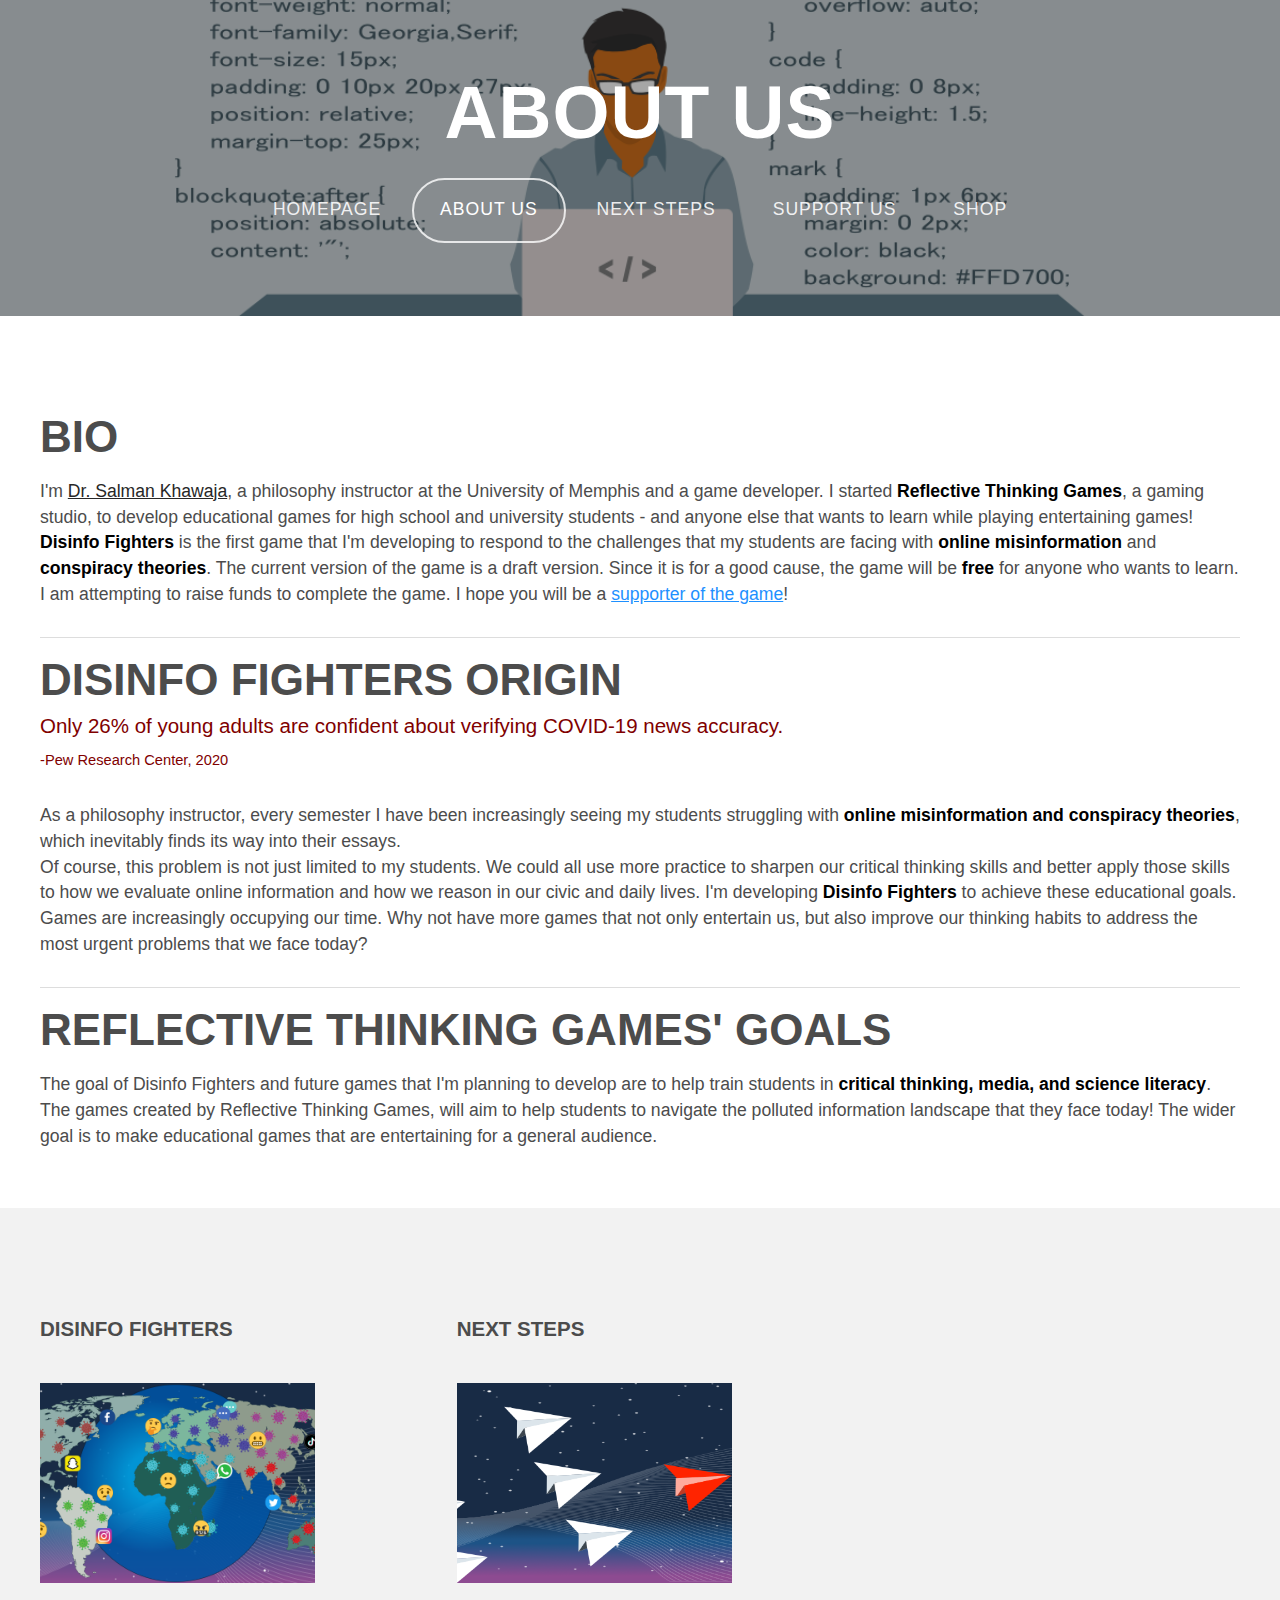
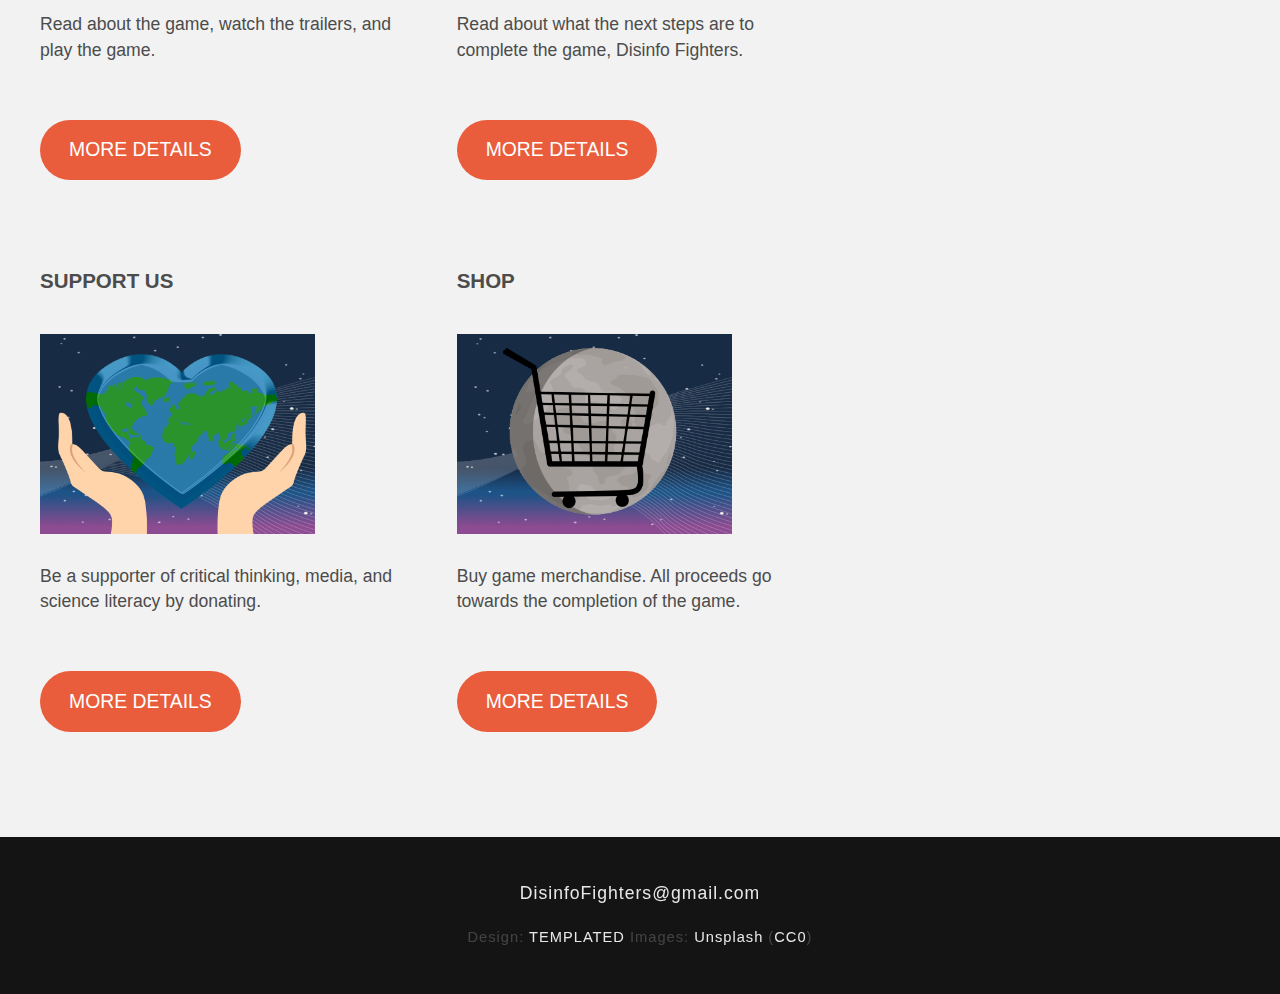
==== about-us.html @ b7774117 "Add files via upload" ====
<!DOCTYPE HTML>
<!--
	Iridium by TEMPLATED
    templated.co @templatedco
    Released for free under the Creative Commons Attribution 3.0 license (templated.co/license)
-->
<html><head>
		<title>About Us | Disinfo Fighters - A Game for Media Literacy, Science Literacy, and Critical Thinking Education</title>
		<meta http-equiv="content-type" content="text/html; charset=utf-8" />
		<meta name="description" content="Learn about the creator of Disinfo Fighters, our mission, and our commitment to combating disinformation through education." />
		<meta name="keywords" content="About Disinfo Fighters, game creator, Reflective Thinking Games, mission, vaccine disinformation, education" />
		<!--<link rel="canonical" href="https://www.disinfofighters.com/about-us.html" />-->
		<!--<link href='http://fonts.googleapis.com/css?family=Arimo:400,700' rel='stylesheet' type='text/css'>-->
		<!--[if lte IE 8]><script src="js/html5shiv.js"></script><![endif]-->
		<script src="http://ajax.googleapis.com/ajax/libs/jquery/1.11.0/jquery.min.js"></script>
		<script src="js/skel.min.js"></script>
		<script src="js/skel-panels.min.js"></script>
		<script src="js/init.js"></script>
		<noscript>
			<link rel="stylesheet" href="css/skel-noscript.css" />
			<link rel="stylesheet" href="css/style.css" />
			<link rel="stylesheet" href="css/style-desktop.css" />
		</noscript>
		<!--[if lte IE 8]><link rel="stylesheet" href="css/ie/v8.css" /><![endif]-->
		<!--[if lte IE 9]><link rel="stylesheet" href="css/ie/v9.css" /><![endif]-->
	</head>
	<body class="no-sidebar">

		<!-- Header -->
		<div id="header" class="about-header">
			<div class="container"> 
				
				<!-- Logo -->
				<div id="logo">
					<h1><a>About us</a></h1>
				</div>
				
				<!-- Nav -->
				<nav id="nav">
					<ul>
						<li><a href="index.html">Homepage</a></li>
						<li class="active"><a href="about-us.html">About Us</a></li>
						<li><a href="next-steps.html">Next Steps</a></li>
						<li><a href="support-us.html">Support Us</a></li>
						<li><a href="shop.html">Shop</a></li>
					</ul>
				</nav>
			</div>
		</div>

		<!-- Main -->
		<div id="main">
			<div class="container">
				<div class="row"> 
					
					<!-- Content -->
					<div id="content" class="12u skel-cell-important">
						<section>
							<header>
								<h2>Bio</h2>
							</header>
							<p>I'm <a href="https://www.memphis.edu/philosophy/people/bios/salman-khawaja.php">Dr. Salman Khawaja</a>, a philosophy instructor at the University of Memphis and a game developer.  I started <b>Reflective Thinking Games</b>, a gaming studio, to develop educational games for high school and university students - and anyone else that wants to learn while playing entertaining games!<br>
							<b>Disinfo Fighters</b> is the first game that I'm developing to respond to the challenges that my students are facing with <b>online misinformation</b> and <b>conspiracy theories</b>. The current version of the game is a draft version. Since it is for a good cause, the game will be <b>free</b> for anyone who wants to learn. I am attempting to raise funds to complete the game. I hope you will be a <a class="blue" href ="support-us.html">supporter of the game</a>!</p>
							
							<hr class="hrSpace">
							<header>
							<h2>Disinfo Fighters Origin</h2>
								<span class="byline maroon">Only 26% of young adults are confident about verifying COVID-19 news accuracy.</span>
								<span class="maroon">-Pew Research Center, 2020</span>
							</header>
							<p>As a philosophy instructor, every semester I have been increasingly seeing my students struggling with <b>online misinformation and conspiracy theories</b>, which inevitably finds its way into their essays.<br>
							Of course, this problem is not just limited to my students. We could all use more practice to sharpen our critical thinking skills and better apply those skills to how we evaluate online information and how we reason in our civic and daily lives. I'm developing <b>Disinfo Fighters</b> to achieve these educational goals. Games are increasingly occupying our time. Why not have more games that not only entertain us, but also improve our thinking habits to address the most urgent problems that we face today? </p>
							<hr class="hrSpace">
							<header>
							<h2>Reflective Thinking Games' Goals</h2>
							</header>
							<p>The goal of Disinfo Fighters and future games that I'm planning to develop are to help train students in <b>critical thinking, media, and science literacy</b>. The games created by Reflective Thinking Games, will aim to help students to navigate the polluted information landscape that they face today! The wider goal is to make educational games that are entertaining for a general audience.</p>
							
						</section>
					</div>
					
				</div>
			</div>
		</div>

		<!-- Footer -->
		<div id="featured">
			<div class="container">
				<div class="row">
					<div class="4u">
						<h2>Disinfo Fighters</h2>
						<a href="index.html" class="image full crop"><img src="images/DisinfoFightersBanner1200x480.png" alt="The Earth depicted with viruses spreading across continents and social media icons, symbolizing the connection between social media and the spread of vaccine disinformation and misinformation in the game Disinfo Fighters." /></a>
						<p>Read about the game, watch the trailers, and play the game.</p> 
						<p><a href="index.html" class="button">More Details</a></p>
					</div>
					<div class="4u">
						<h2>Next Steps</h2>
						<a href="next-steps.html" class="image full crop"><img src="images/GoalBanner1200x320.png" alt="Paper airplanes aiming towards a bullseye, symbolizing the targeted efforts in the development of the Disinfo Fighters game." /></a>
						<p>Read about what the next steps are to complete the game, Disinfo Fighters.</p>
						<p><a href="next-steps.html" class="button">More Details</a></p>
					</div>

					<!--<div class="4u">
						<h2>About Us</h2>
						<a href="#" class="image full crop"><img src="images/AboutUsBanner1200x320.png" alt="" /></a>
						<p>Read about the company goals and why Disinfo Fighters was created.</p>
						<p><a href="#" class="button">More Details</a></p>
					</div>-->
				</div>
				<div class="row">
					<div class="4u">
						<h2>Support Us</h2>
						<a href="support-us.html" class="image full crop"><img src="images/DonationBanner1200x320.png" alt="Two hands gently holding a heart-shaped Earth, symbolizing the global support for the educational mission of the Disinfo Fighters game." /></a>
						<p>Be a supporter of critical thinking, media, and science literacy by donating.</p>
						<p><a href="support-us.html" class="button">More Details</a></p>
					</div>

					<div class="4u">
						<h2>Shop</h2>
						<a href="shop.html" class="image full crop"><img src="images/ShoppingBanner1200x320.png" alt="A shopping cart set against the backdrop of the moon, symbolizing the opportunity to support the educational mission of the Disinfo Fighters game through merchandise purchase" /></a>
						<p>Buy game merchandise. All proceeds go towards the completion of the game.</p>
						<p><a href="shop.html" class="button">More Details</a></p>
					</div>
				</div>
				
			</div>
		</div>

		<!-- Copyright -->
		<div id="copyright">
			<div class="container">
				<p><a href="mailto:DisinfoFighters@gmail.com">DisinfoFighters@gmail.com</a></p>
			</div>
			<div class="container">
				Design: <a href="http://templated.co">TEMPLATED</a> Images: <a href="http://unsplash.com">Unsplash</a> (<a href="http://unsplash.com/cc0">CC0</a>)
			</div>

		</div>
		
	</body>
</html>
---- css/skel-noscript.css ----
/* Resets (http://meyerweb.com/eric/tools/css/reset/ | v2.0 | 20110126 | License: none (public domain)) */

	html,body,div,span,applet,object,iframe,h1,h2,h3,h4,h5,h6,p,blockquote,pre,a,abbr,acronym,address,big,cite,code,del,dfn,em,img,ins,kbd,q,s,samp,small,strike,strong,sub,sup,tt,var,b,u,i,center,dl,dt,dd,ol,ul,li,fieldset,form,label,legend,table,caption,tbody,tfoot,thead,tr,th,td,article,aside,canvas,details,embed,figure,figcaption,footer,header,hgroup,menu,nav,output,ruby,section,summary,time,mark,audio,video{margin:0;padding:0;border:0;font-size:100%;font:inherit;vertical-align:baseline;}article,aside,details,figcaption,figure,footer,header,hgroup,menu,nav,section{display:block;}body{line-height:1;}ol,ul{list-style:none;}blockquote,q{quotes:none;}blockquote:before,blockquote:after,q:before,q:after{content:'';content:none;}table{border-collapse:collapse;border-spacing:0;}body{-webkit-text-size-adjust:none}

/* Box Model */

	*, *:before, *:after {
		-moz-box-sizing: border-box;
		-webkit-box-sizing: border-box;
		-o-box-sizing: border-box;
		-ms-box-sizing: border-box;
		box-sizing: border-box;
	}

/* Container */

	body {
		min-width: 1200px;
	}

	.container {
		width: 1200px;
		margin-left: auto;
		margin-right: auto;
	}

	/* Modifiers */
	
		.container.small {
			width: 900px;
		}

		.container.big {
			width: 100%;
			max-width: 1500px;
			min-width: 1200px;
		}

/* Grid */

	/* Cells */

		.\31 2u { width: 100% }
		.\31 1u { width: 91.6666666667% }
		.\31 0u { width: 83.3333333333% }
		.\39 u { width: 75% }
		.\38 u { width: 66.6666666667% }
		.\37 u { width: 58.3333333333% }
		.\36 u { width: 50% }
		.\35 u { width: 41.6666666667% }
		.\34 u { width: 33.3333333333% }
		.\33 u { width: 25% }
		.\32 u { width: 16.6666666667% }
		.\31 u { width: 8.3333333333% }
		.\-11u { margin-left: 91.6666666667% }
		.\-10u { margin-left: 83.3333333333% }
		.\-9u { margin-left: 75% }
		.\-8u { margin-left: 66.6666666667% }
		.\-7u { margin-left: 58.3333333333% }
		.\-6u { margin-left: 50% }
		.\-5u { margin-left: 41.6666666667% }
		.\-4u { margin-left: 33.3333333333% }
		.\-3u { margin-left: 25% }
		.\-2u { margin-left: 16.6666666667% }
		.\-1u { margin-left: 8.3333333333% }

		.row > * {
			padding: 50px 0 0 50px;
			float: left;
			-moz-box-sizing: border-box;
			-webkit-box-sizing: border-box;
			-o-box-sizing: border-box;
			-ms-box-sizing: border-box;
			box-sizing: border-box;
		}

		.row + .row > * {
			padding-top: 50px;
		}

		.row {
			margin-left: -50px;
		}

	/* Rows */

		.row:after {
			content: '';
			display: block;
			clear: both;
			height: 0;
		}

		.row:first-child > * {
			padding-top: 0;
		}

		.row > * {
			padding-top: 0;
		}

		/* Modifiers */

			/* Flush */

				.row.flush {
					margin-left: 0;
				}

				.row.flush > * {
					padding: 0 !important;
				}

			/* Quarter */

				.row.quarter > * {
					padding: 12.5px 0 0 12.5px;
				}

				.row.quarter + .row.quarter > * {
					padding-top: 12.5px;
				}

				.row.quarter {
					margin-left: -12.5px;
				}

			/* Half */

				.row.half > * {
					padding: 25px 0 0 25px;
				}

				.row.half + .row.half > * {
					padding-top: 25px;
				}

				.row.half {
					margin-left: -25px;
				}

			/* One and (a) Half */

				.row.oneandhalf > * {
					padding: 75px 0 0 75px;
				}

				.row.oneandhalf + .row.oneandhalf > * {
					padding-top: 75px;
				}

				.row.oneandhalf {
					margin-left: -75px;
				}

			/* Double */

				.row.double > * {
					padding: 100px 0 0 100px;
				}

				.row.double + .row.double > * {
					padding-top: 100px;
				}

				.row.double {
					margin-left: -100px;
				}
---- css/style.css ----
/*
	Iridium by TEMPLATED
    templated.co @templatedco
    Released for free under the Creative Commons Attribution 3.0 license (templated.co/license)
*/

/*********************************************************************************/
/* Basic                                                                         */
/*********************************************************************************/

	body
	{
		background: #141414;
	}

	body,input,textarea,select
	{
		font-family: 'Arimo', sans-serif;
		font-size: 11pt;
		line-height: 1.75em;
		color: #4c4c4c;
	}

	h1,h2,h3,h4,h5,h6
	{
		text-transform: uppercase;
		font-weight: bold;
		margin-top: 20px;
		margin-bottom: 20px;
	}
	
		h1 a, h2 a, h3 a, h4 a, h5 a, h6 a
		{
			color: inherit;
			text-decoration: none;
		}
		
		h1
		{
			line-height: 2.75em;	
		}

		
	/* Change this to whatever font weight/color pairing is most suitable */
	strong, b
	{
		font-weight: bold;
		color: #000000;
	}
	
	em, i
	{
		font-style: italic;
	}

	/* Don't forget to set this to something that matches the design */
	a
	{
		text-decoration: underline;
		color: #272727;
	}

	a:hover
	{
		text-decoration: none;
	}
	
	a.rightSpace {
    margin-right: 10px; /* Adjust the value as needed */
	}

	a.blue {
		color: dodgerblue; /*most common blue for url links*/ 
	}

	sub
	{
		position: relative;
		top: 0.5em;
		font-size: 0.8em;
	}
	
	sup
	{
		position: relative;
		top: -0.5em;
		font-size: 0.8em;
	}
	
	hr
	{
		border: 0;
		border-top: solid 1px #ddd;
	}

	hr.hrSpace
	{
		margin-top: 2em;
		margin-bottom: 2em;
	}

	blockquote
	{
		border-left: solid 0.5em #ddd;
		padding: 1em 0 1em 2em;
		font-style: italic;
	}
	
	p, ul, ol, dl, table
	{
		margin-bottom: 1em;
	}

	ul.ulCircle
	{
		list-style-type: disc; /* This will give fille-in circle bullet points */
		padding-left: 40px;
		font-size: 1.2em;
	}


	header
	{
		margin-bottom: 1em;
	}
	
		header h2
		{
		}

	
		header .byline
		{
			display: block;
			margin: 0.5em 0 0 0;
			padding: 0 0 0.5em 0;
		}
		header .maroon
		{
			color:maroon;
		}
		
	footer
	{
		margin-top: 1em;
	}

	br.clear
	{
		clear: both;
	}

	/* Sections/Articles */
	
		section,
		article
		{
			margin-bottom: 3em;
		}
		
		section > :last-child,
		article > :last-child
		{
			margin-bottom: 0;
		}

		section:last-child,
		article:last-child
		{
			margin-bottom: 0;
		}

		.row > section,
		.row > article
		{
			margin-bottom: 0;
		}

	/* Images */

		.image
		{
			display: inline-block;
		}
		
			.image img
			{
				display: block;
				width: 100%;
			}

			.image.featured
			{
				display: block;
				width: 100%;
				margin: 0 0 2em 0;
			}
			
			.image.full
			{
				display: block;
				width: 100%;
				margin: 0 0 2em 0;
			}

			.image.crop {
				position: relative; /* This is needed for the absolute positioning of the pseudo-element */
				width: 275px; /* Set the width of the container */
				height: 200px; /* Set the height of the container */
				overflow: hidden; /* This ensures that the image is cropped to the size of the container */
			}

			.image.crop img {
				position: absolute;
				top: 50%;
				left: 50%;
				height: 100%;
				width: auto;
				transform: translate(-50%, -50%);
				object-fit: cover; /* This will crop the image to fill the container */
			}			
			.image.left
			{
				float: left;
				margin: 0 2em 2em 0;
			}
			
			.image.centered
			{
				display: block;
				margin: 0 0 2em 0;
			}

				.image.centered img
				{
					margin: 0 auto;
					width: auto;
				}

	/* Lists */

		ul.default
		{
			margin: 0;
			padding: 0;
			list-style: none;
		}
		
			ul.default li
			{
				padding: 0.60em 0em;
				border-top: 1px solid;
				/*border-color: rgba(255,255,255,.1);*/
			}
			
			ul.default li:first-child
			{
				padding-top: 0;
				border-top: none;
			}
			
			ul.default a
			{
				text-decoration: none;
				/*color: rgba(255,255,255,.5);*/
			}
			
			ul.default a:hover
			{
				text-decoration: underline;
			}
			
		ul.style {
		}
		
		ul.style li {
			/*margin: 0;*/
			margin: 0 0 15px 0;
			padding: 2em 0em 1.5em 0em;
			border-top: 1px solid #ECECEC;
		}
		
		ul.style li:first-child
		{
			padding-top: 0;
			border-top: none;
		}
		
		ul.style img {
			float: left;
			margin-right: 20px;
		}
		
		ul.style p {
		}
		
		ul.style .posted {
			padding: 0em 0em 1em 0em;
			letter-spacing: 1px;
			text-transform: uppercase;
			font-size: 8pt;
			/*font-size: 25pt;*/
			color: #A2A2A2;
		}
		
		ul.style .first {
			padding-top: 0px;
			border-top: none;
		}
							

	/* Buttons */
		
		.button
		{
			position: relative;
			display: inline-block;
			margin-top: 2em;
			padding: 0.90em 1.5em;
			background: #e95d3c;
			border-radius: 40px;
			text-decoration: none;
			text-transform: uppercase;
			font-size: 1.1em;
			color: #FFF;
			-moz-transition: color 0.35s ease-in-out, background-color 0.35s ease-in-out;
			-webkit-transition: color 0.35s ease-in-out, background-color 0.35s ease-in-out;
			-o-transition: color 0.35s ease-in-out, background-color 0.35s ease-in-out;
			-ms-transition: color 0.35s ease-in-out, background-color 0.35s ease-in-out;
			transition: color 0.35s ease-in-out, background-color 0.35s ease-in-out;
			cursor: pointer;
		}

			.button:hover
			{
				background: #de3d27;
				color: #FFF !important;
			}
			
/*********************************************************************************/
/* Header                                                                        */
/*********************************************************************************/

/* Default header style (for consistency) */

	#header
	{
		position: relative;
		/*background: #2a2f27 url(../images/DisinfoFightersBanner1200x480.png) no-repeat;*/
		background-size: cover;
		background-position: center; /* Center the image horizontally */
		/*filter: brightness(50%); /* Adjust the percentage as needed */
	}

/*	#header::before {
	  content: "";
	  position: absolute;
	  top: 0;
	  right: 0;
	  bottom: 0;
	  left: 0;
	  background: rgba(0, 0, 0, 0.6);  
	}*/

	.donation-header::before, .shop-header::before  {
	  content: "";
	  position: absolute;
	  top: 0;
	  right: 0;
	  bottom: 0;
	  left: 0;
	  background: rgba(0, 0, 0, 0.3);  
	}

	.goals-header::before  {
	  content: "";
	  position: absolute;
	  top: 0;
	  right: 0;
	  bottom: 0;
	  left: 0;
	  background: rgba(0, 0, 0, 0.5);  
	}


	.about-header::before {
	  content: "";
	  position: absolute;
	  top: 0;
	  right: 0;
	  bottom: 0;
	  left: 0;
	  background: rgba(0, 0, 0, 0.35);  
	}


	.index-header::before {
	  content: "";
	  position: absolute;
	  top: 0;
	  right: 0;
	  bottom: 0;
	  left: 0;
	  background: rgba(0, 0, 0, 0.55);
	  /*background: rgba(0, 0, 0, 0);*/
	  z-index: 1; /* This will place the overlay below the #logo */
	}

	/* donation page header */
	.donation-header {
    	background: #2a2f27 url(../images/DonationBanner1200x320.png) no-repeat;
    	/* Other styling properties */
	}

	/* about page header */
	.about-header {
    	background: #2a2f27 url("../images/AboutUsBanner1200x320.png") no-repeat;
    	/* Other styling properties */
	}

	/* about page header */
	.goals-header {
    	background: #2a2f27 url("../images/GoalBanner1200x320.png") no-repeat;
    	/* Other styling properties */
	}

	/* about page header */
	.shop-header {
    	background: #2a2f27 url("../images/ShoppingBanner1200x320.png") no-repeat;
    	/* Other styling properties */
	}

	/* index page header */
	.index-header {
		position: relative;
    	background: #2a2f27 url(../images/DisinfoFightersBanner1200x480.png) no-repeat;
    	/* Other styling properties */
	}

	#header h1, #header #nav {
	  position: relative;
	}

	#logo
	{
	}
	
	#nav
	{
	}

		#nav ul
		{
			margin: 0;
		}
	
/*********************************************************************************/
/* Banner                                                                        */
/*********************************************************************************/

	#banner
	{
		position: relative;
		background: #333;
		color: #fff;
	}

/*********************************************************************************/
/* Main                                                                          */
/*********************************************************************************/

	#main
	{
		position: relative;
		background: #fff;
	}

/*********************************************************************************/
/* Featured                                                                      */
/*********************************************************************************/
	
	#featured
	{
		position: relative;
		background: #f2f2f2;
	}
	
	#featured h2
	{
		display: block;
		margin-bottom: 2em;
		font-size: 1.4em;
	}
	
/*********************************************************************************/
/* Footer                                                                        */
/*********************************************************************************/
	
	#footer
	{
		position: relative;
		background: #1d1d1d;
	}
	
	#footer h2
	{
		display: block;
		color: #FFF;
	}
	
/*********************************************************************************/
/* Copyright                                                                     */
/*********************************************************************************/
	
	#copyright
	{
		position: relative;
		padding: 3em 0em;
		letter-spacing: 1px;
		text-align: center;
		color: rgba(255,255,255,.2);
	}
	
	#copyright .container
	{
	}
	
	#copyright a
	{
		text-decoration: none;
		color: rgba(255,255,255,.9);
	}
---- css/style-desktop.css ----
/*
	Iridium by TEMPLATED
    templated.co @templatedco
    Released for free under the Creative Commons Attribution 3.0 license (templated.co/license)
*/

/*********************************************************************************/
/* Basic                                                                         */
/*********************************************************************************/

	body
	{
	}

	body,input,textarea,select
	{
		font-size: 11pt;
	}

	p
	{
	   font-size: 1.2em;		
	}


/*********************************************************************************/
/* Header                                                                        */
/*********************************************************************************/

	#header
	{
		position: relative;
		padding: 5em 0em;
		text-align: center;
	}
	
		.homepage #header
		{
			padding: 15em 0em;
		}

		#header .container
		{
		}

/*********************************************************************************/
/* Logo                                                                          */
/*********************************************************************************/

	#logo
	{
		margin-bottom: 3em;
		position: relative; /* This creates a new stacking context */
		z-index: 2; /* This will place the #logo above the overlay */
	}
	
		#logo h1
		{
			color: #FFF;
		}
	
		#logo h1 a
		{
			display: block;
			letter-spacing: 1px;
			text-decoration: none;
			text-transform: uppercase;
			font-size: 5em;
			font-weight: 900;
			color: #FFF;
		}

		#logo span
		{
			display: block;
			padding-top: 1em;
			letter-spacing: 1px;
			text-transform: uppercase;
			font-size: 1.2em;
			color: rgba(255,255,255, 1);
			opacity: 1;
		}
	

/*********************************************************************************/
/* Nav                                                                           */
/*********************************************************************************/

	#nav
	{
		position: relative; /* This creates a new stacking context */
		z-index: 2; /* This will place the #logo above the overlay */

	}

		#nav > ul > li
		{
			display: inline-block;
		}
		
			#nav > ul > li:last-child
			{
				padding-right: 0;
			}

			#nav > ul > li > a,
			#nav > ul > li > span
			{
				display: block;
				padding: 1em 1.5em;
				letter-spacing: 1px;
				text-decoration: none;
				text-transform: uppercase;
				font-weight: 200;
				font-size: 1.2em;
				outline: 0;
				color: rgba(255,255,255,.9);
			}


			#nav > ul > li > a:hover
			{
				color: #FFF;
			}

			#nav li.active a
			{
				background: none;
				border-radius: 40px;
				border: 2px solid;
				border-color: rgba(255,255,255,.8);
				color: #FFF;
			}

			#nav > ul > li > ul
			{
				display: none;
			}


/*********************************************************************************/
/* Main                                                                          */
/*********************************************************************************/

	#main
	{
		padding: 6em 0em 4em 0em;
	}
	
	#content
	{
	}
	
	#content header
	{
		margin-bottom: 2em;
	}
	
	#content header h2
	{
		font-size: 3em;
	}
	
	#content header .byline
	{
		font-size: 1.40em;
	}
	
	#sidebar h2
	{
		display: block;
		padding-bottom: 2em;
		font-size: 1.4em;
	}

/*********************************************************************************/
/* Featured                                                                      */
/*********************************************************************************/
	
	#featured
	{
		padding: 6em 0em;
	}

/*********************************************************************************/
/* Footer                                                                        */
/*********************************************************************************/
	
	#footer
	{
		position: relative;
		padding: 6em 0em;
	}
	
	#footer h2
	{
		padding-bottom: 2em;
		font-size: 1.4em;
	}
	
/*********************************************************************************/
/* Copyright                                                                     */
/*********************************************************************************/
	
	#copyright
	{
		padding: 3em 0em;
	}
---- css/ie/v8.css ----
/*********************************************************************************/
/* Basic                                                                         */
/*********************************************************************************/

	.button
	{
		/*
		
		For elements that use border-radius, add the following:
		
			-ms-behavior: url('css/ie/PIE.htc');

		Note that PIE.htc requires its elements to be relative or absolute:

			position: relative;

		*/
	}
---- css/ie/v9.css ----
/*********************************************************************************/
/* Basic                                                                         */
/*********************************************************************************/
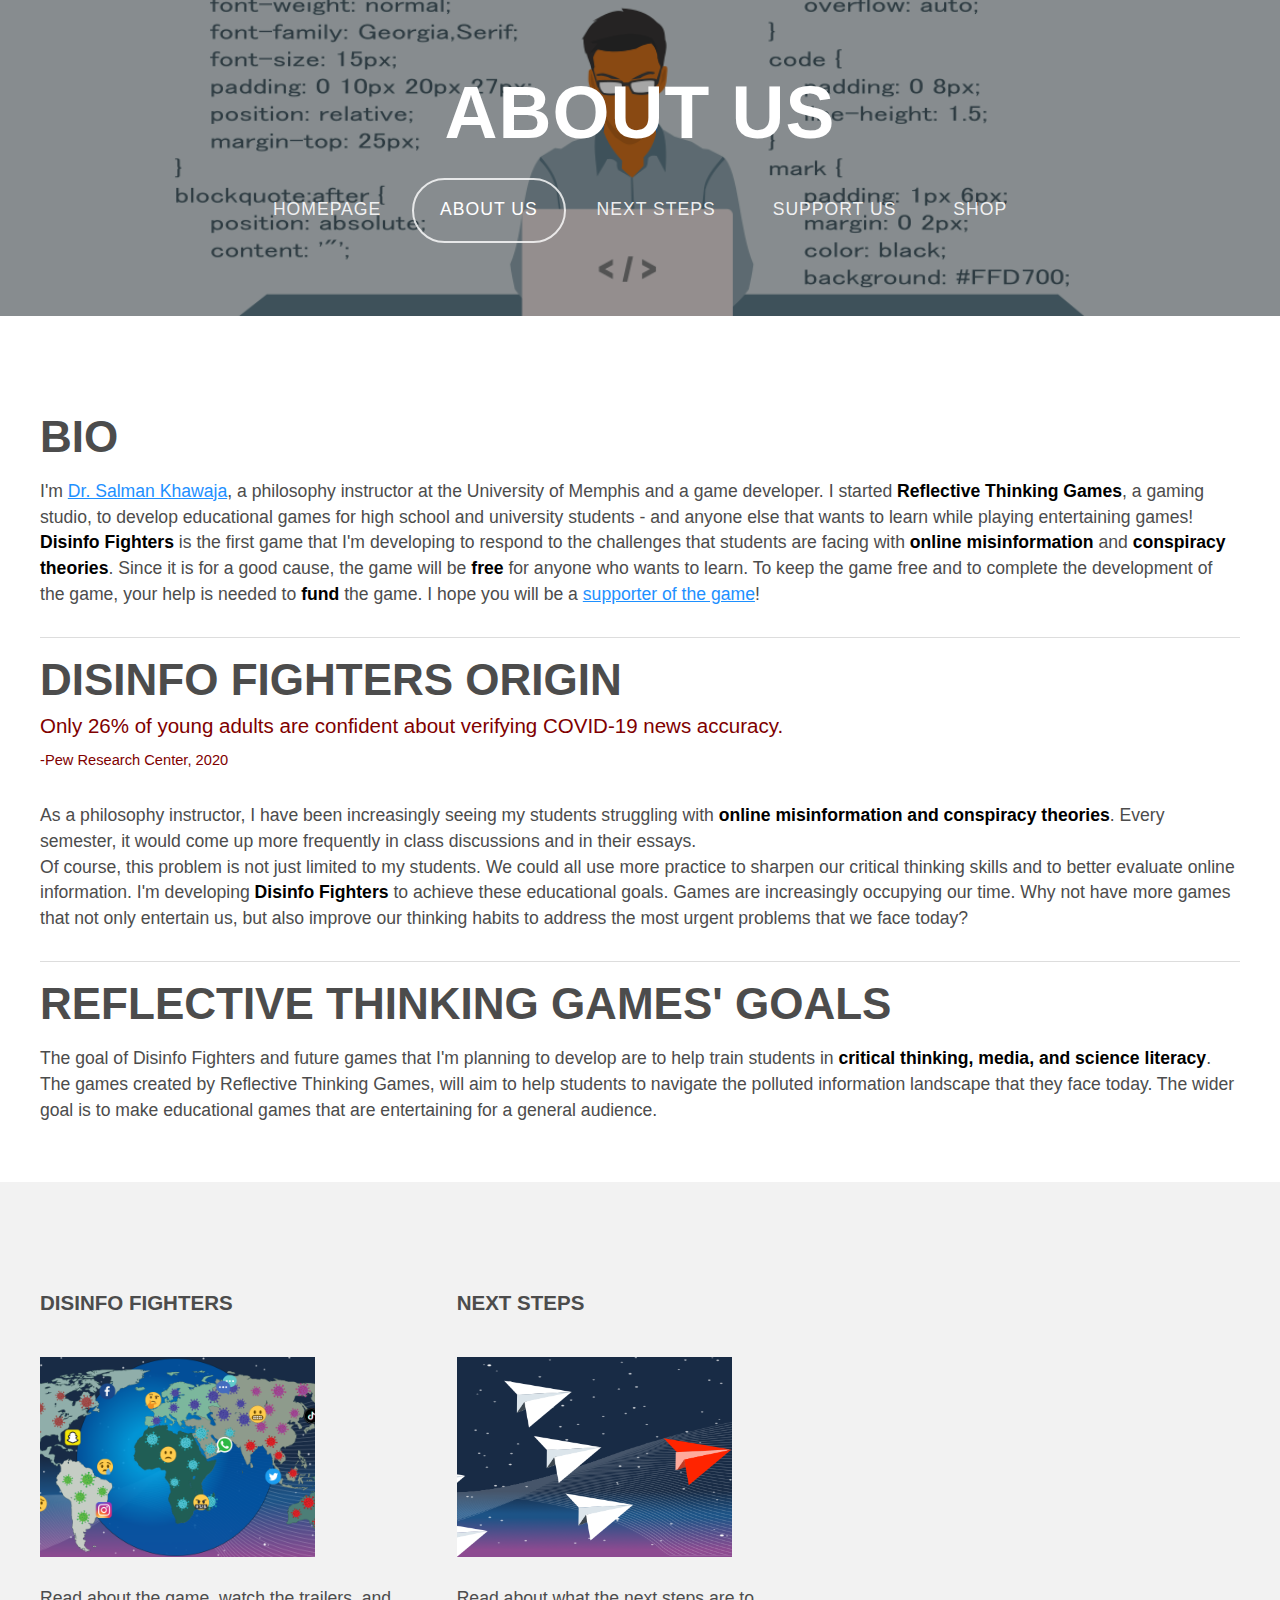
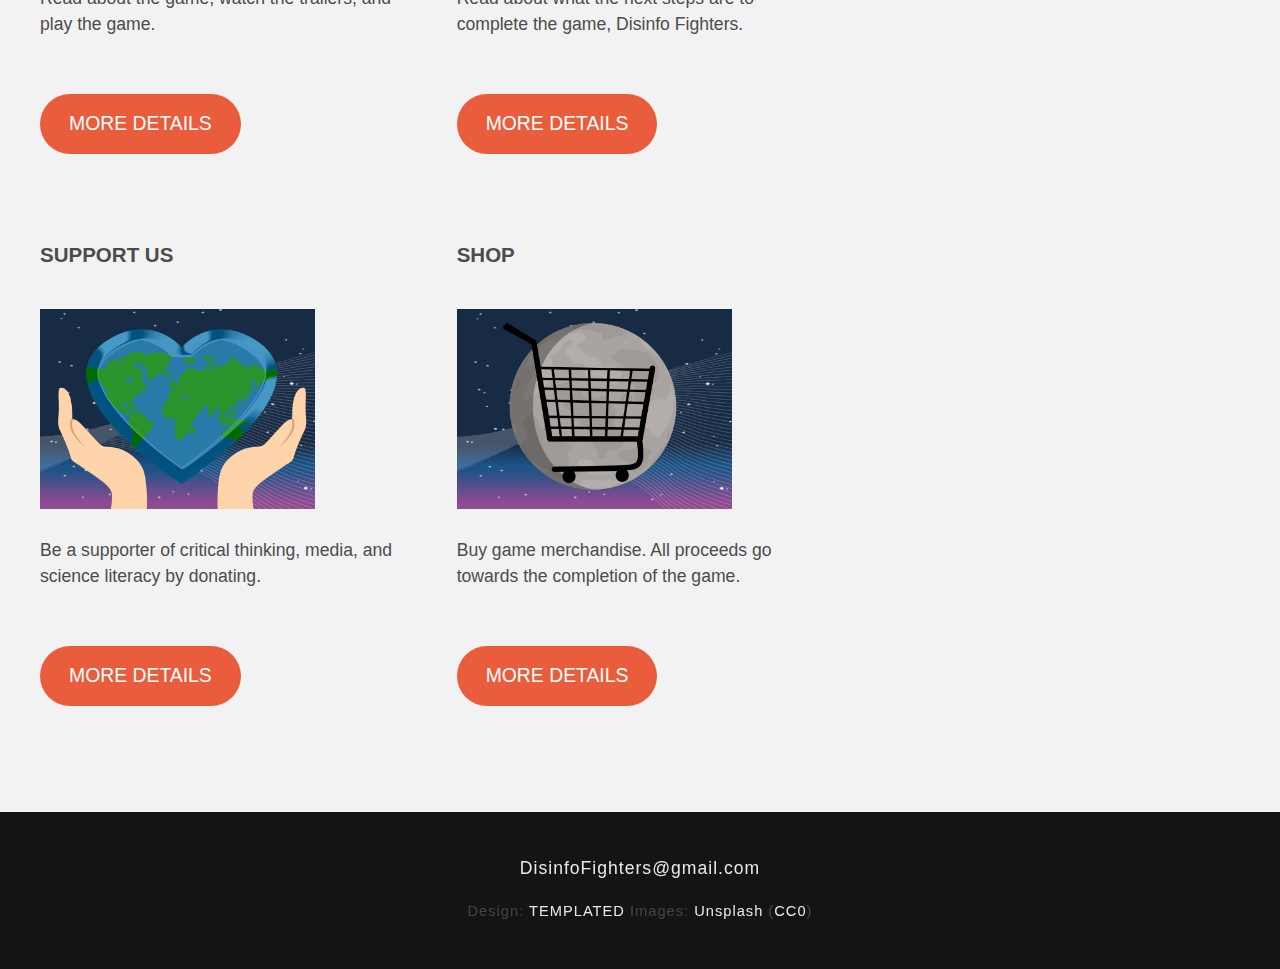
==== commit 7ebd905d: "Add files via upload" ====
--- a/about-us.html
+++ b/about-us.html
@@ -59,8 +59,8 @@
 							<header>
 								<h2>Bio</h2>
 							</header>
-							<p>I'm <a href="https://www.memphis.edu/philosophy/people/bios/salman-khawaja.php">Dr. Salman Khawaja</a>, a philosophy instructor at the University of Memphis and a game developer.  I started <b>Reflective Thinking Games</b>, a gaming studio, to develop educational games for high school and university students - and anyone else that wants to learn while playing entertaining games!<br>
-							<b>Disinfo Fighters</b> is the first game that I'm developing to respond to the challenges that my students are facing with <b>online misinformation</b> and <b>conspiracy theories</b>. The current version of the game is a draft version. Since it is for a good cause, the game will be <b>free</b> for anyone who wants to learn. I am attempting to raise funds to complete the game. I hope you will be a <a class="blue" href ="support-us.html">supporter of the game</a>!</p>
+							<p>I'm <a class="blue" href="https://www.memphis.edu/philosophy/people/bios/salman-khawaja.php">Dr. Salman Khawaja</a>, a philosophy instructor at the University of Memphis and a game developer. I started <b>Reflective Thinking Games</b>, a gaming studio, to develop educational games for high school and university students - and anyone else that wants to learn while playing entertaining games!<br>
+							<b>Disinfo Fighters</b> is the first game that I'm developing to respond to the challenges that students are facing with <b>online misinformation</b> and <b>conspiracy theories</b>. Since it is for a good cause, the game will be <b>free</b> for anyone who wants to learn. To keep the game free and to complete the development of the game, your help is needed to <b>fund</b> the game. I hope you will be a <a class="blue" href ="support-us.html">supporter of the game</a>!</p>
 							
 							<hr class="hrSpace">
 							<header>
@@ -68,13 +68,13 @@
 								<span class="byline maroon">Only 26% of young adults are confident about verifying COVID-19 news accuracy.</span>
 								<span class="maroon">-Pew Research Center, 2020</span>
 							</header>
-							<p>As a philosophy instructor, every semester I have been increasingly seeing my students struggling with <b>online misinformation and conspiracy theories</b>, which inevitably finds its way into their essays.<br>
-							Of course, this problem is not just limited to my students. We could all use more practice to sharpen our critical thinking skills and better apply those skills to how we evaluate online information and how we reason in our civic and daily lives. I'm developing <b>Disinfo Fighters</b> to achieve these educational goals. Games are increasingly occupying our time. Why not have more games that not only entertain us, but also improve our thinking habits to address the most urgent problems that we face today? </p>
+							<p>As a philosophy instructor, I have been increasingly seeing my students struggling with <b>online misinformation and conspiracy theories</b>. Every semester, it would come up more frequently in class discussions and in their essays.<br>
+							Of course, this problem is not just limited to my students. We could all use more practice to sharpen our critical thinking skills and to better evaluate online information. I'm developing <b>Disinfo Fighters</b> to achieve these educational goals. Games are increasingly occupying our time. Why not have more games that not only entertain us, but also improve our thinking habits to address the most urgent problems that we face today? </p>
 							<hr class="hrSpace">
 							<header>
 							<h2>Reflective Thinking Games' Goals</h2>
 							</header>
-							<p>The goal of Disinfo Fighters and future games that I'm planning to develop are to help train students in <b>critical thinking, media, and science literacy</b>. The games created by Reflective Thinking Games, will aim to help students to navigate the polluted information landscape that they face today! The wider goal is to make educational games that are entertaining for a general audience.</p>
+							<p>The goal of Disinfo Fighters and future games that I'm planning to develop are to help train students in <b>critical thinking, media, and science literacy</b>. The games created by Reflective Thinking Games, will aim to help students to navigate the polluted information landscape that they face today. The wider goal is to make educational games that are entertaining for a general audience.</p>
 							
 						</section>
 					</div>
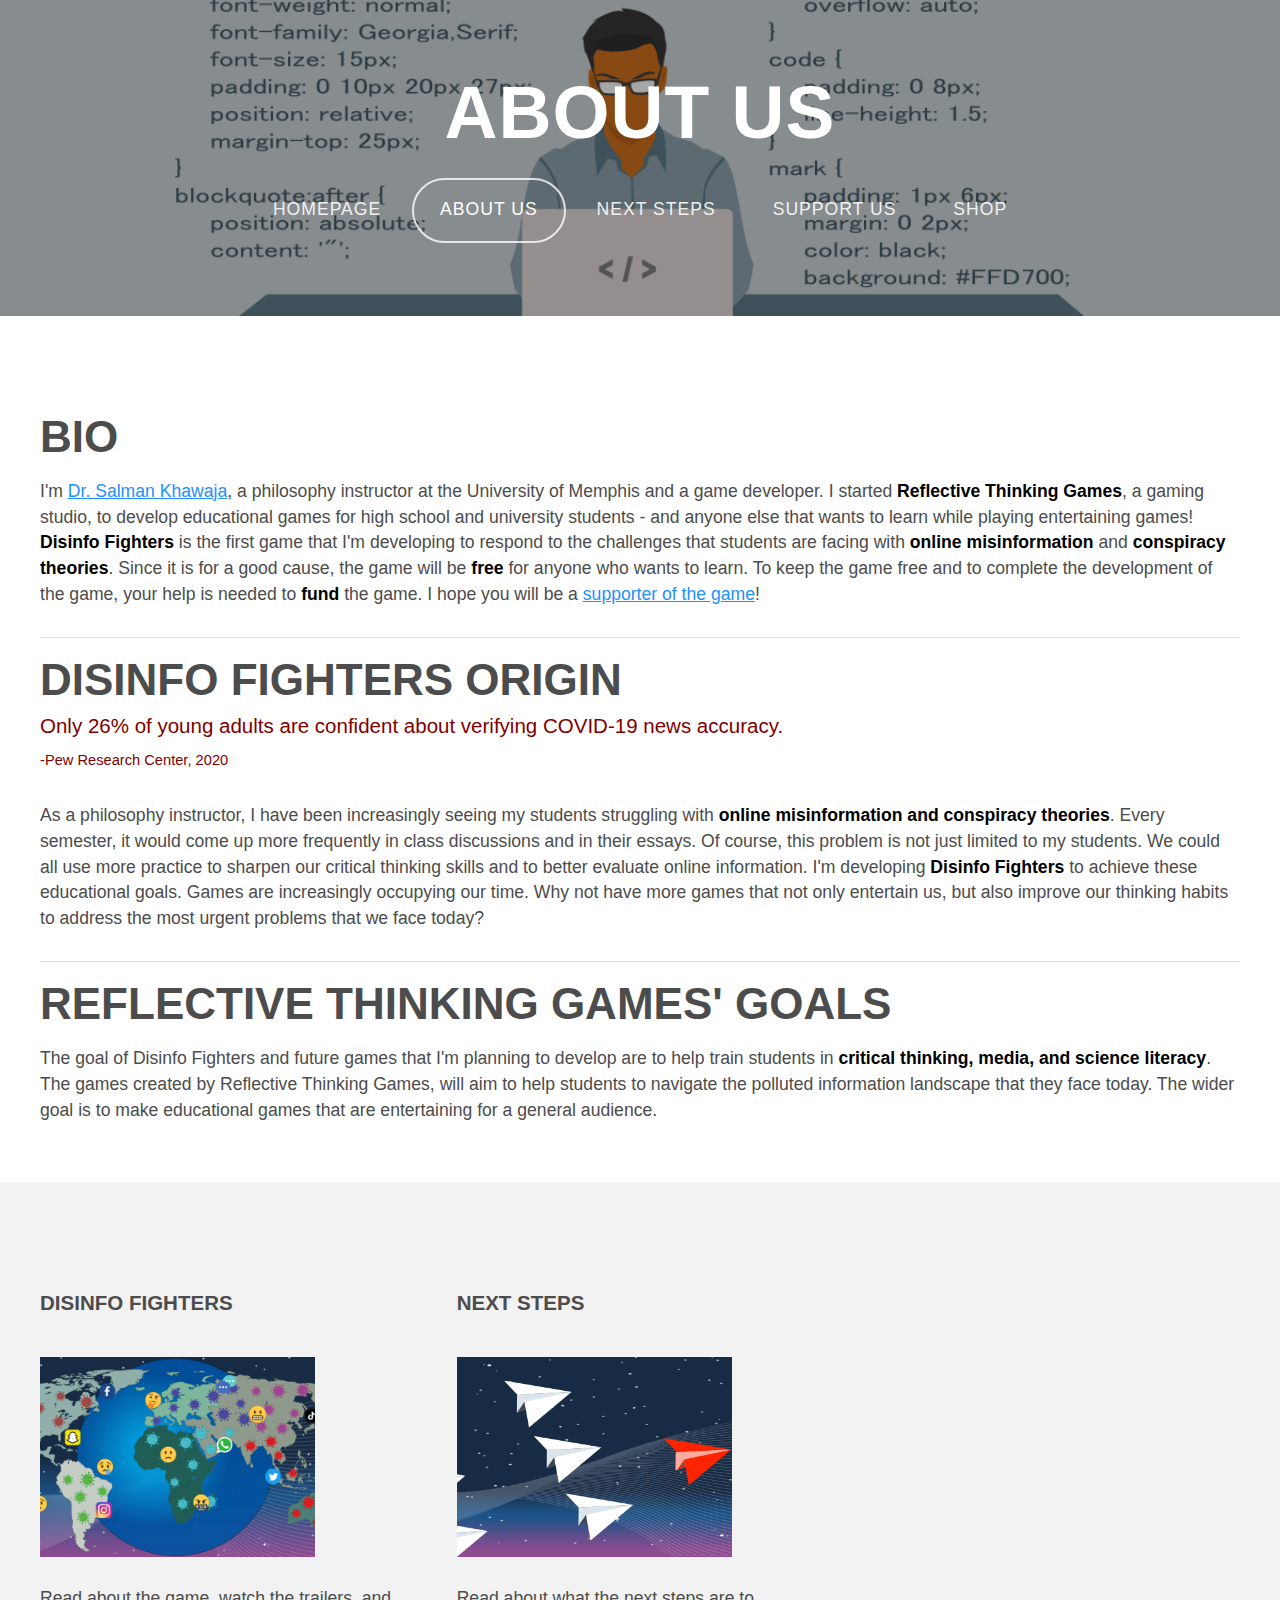
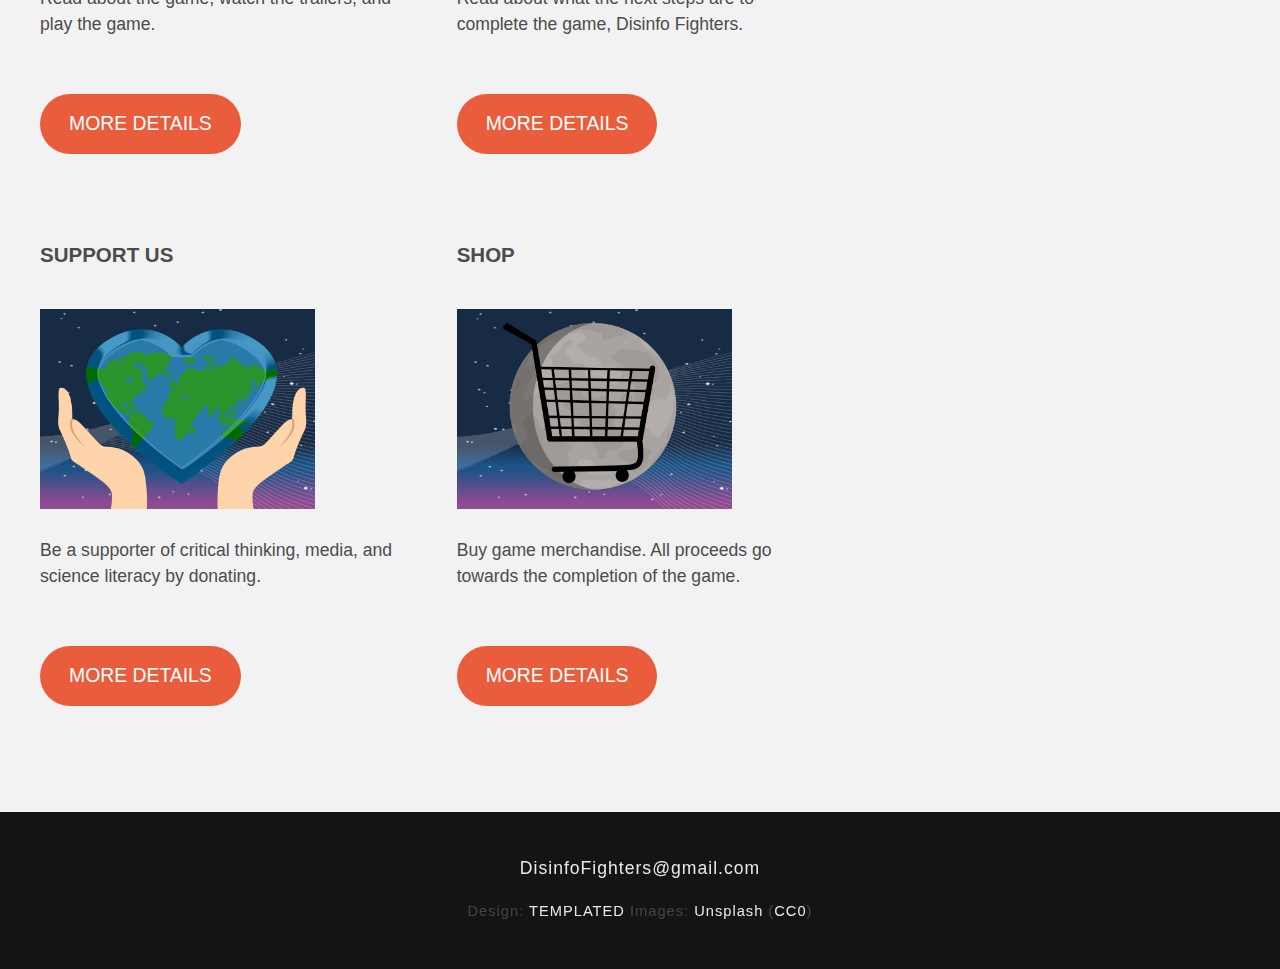
==== commit fba861af: "Add files via upload" ====
--- a/about-us.html
+++ b/about-us.html
@@ -59,8 +59,7 @@
 							<header>
 								<h2>Bio</h2>
 							</header>
-							<p>I'm <a class="blue" href="https://www.memphis.edu/philosophy/people/bios/salman-khawaja.php">Dr. Salman Khawaja</a>, a philosophy instructor at the University of Memphis and a game developer. I started <b>Reflective Thinking Games</b>, a gaming studio, to develop educational games for high school and university students - and anyone else that wants to learn while playing entertaining games!<br>
-							<b>Disinfo Fighters</b> is the first game that I'm developing to respond to the challenges that students are facing with <b>online misinformation</b> and <b>conspiracy theories</b>. Since it is for a good cause, the game will be <b>free</b> for anyone who wants to learn. To keep the game free and to complete the development of the game, your help is needed to <b>fund</b> the game. I hope you will be a <a class="blue" href ="support-us.html">supporter of the game</a>!</p>
+							<p>I'm <a class="blue" href="https://www.memphis.edu/philosophy/people/bios/salman-khawaja.php">Dr. Salman Khawaja</a>, a philosophy instructor at the University of Memphis and a game developer. I started <b>Reflective Thinking Games</b>, a gaming studio, to develop educational games for high school and university students - and anyone else that wants to learn while playing entertaining games! <b>Disinfo Fighters</b> is the first game that I'm developing to respond to the challenges that students are facing with <b>online misinformation</b> and <b>conspiracy theories</b>. Since it is for a good cause, the game will be <b>free</b> for anyone who wants to learn. To keep the game free and to complete the development of the game, your help is needed to <b>fund</b> the game. I hope you will be a <a class="blue" href ="support-us.html">supporter of the game</a>!</p>
 							
 							<hr class="hrSpace">
 							<header>
@@ -68,8 +67,7 @@
 								<span class="byline maroon">Only 26% of young adults are confident about verifying COVID-19 news accuracy.</span>
 								<span class="maroon">-Pew Research Center, 2020</span>
 							</header>
-							<p>As a philosophy instructor, I have been increasingly seeing my students struggling with <b>online misinformation and conspiracy theories</b>. Every semester, it would come up more frequently in class discussions and in their essays.<br>
-							Of course, this problem is not just limited to my students. We could all use more practice to sharpen our critical thinking skills and to better evaluate online information. I'm developing <b>Disinfo Fighters</b> to achieve these educational goals. Games are increasingly occupying our time. Why not have more games that not only entertain us, but also improve our thinking habits to address the most urgent problems that we face today? </p>
+							<p>As a philosophy instructor, I have been increasingly seeing my students struggling with <b>online misinformation and conspiracy theories</b>. Every semester, it would come up more frequently in class discussions and in their essays. Of course, this problem is not just limited to my students. We could all use more practice to sharpen our critical thinking skills and to better evaluate online information. I'm developing <b>Disinfo Fighters</b> to achieve these educational goals. Games are increasingly occupying our time. Why not have more games that not only entertain us, but also improve our thinking habits to address the most urgent problems that we face today? </p>
 							<hr class="hrSpace">
 							<header>
 							<h2>Reflective Thinking Games' Goals</h2>
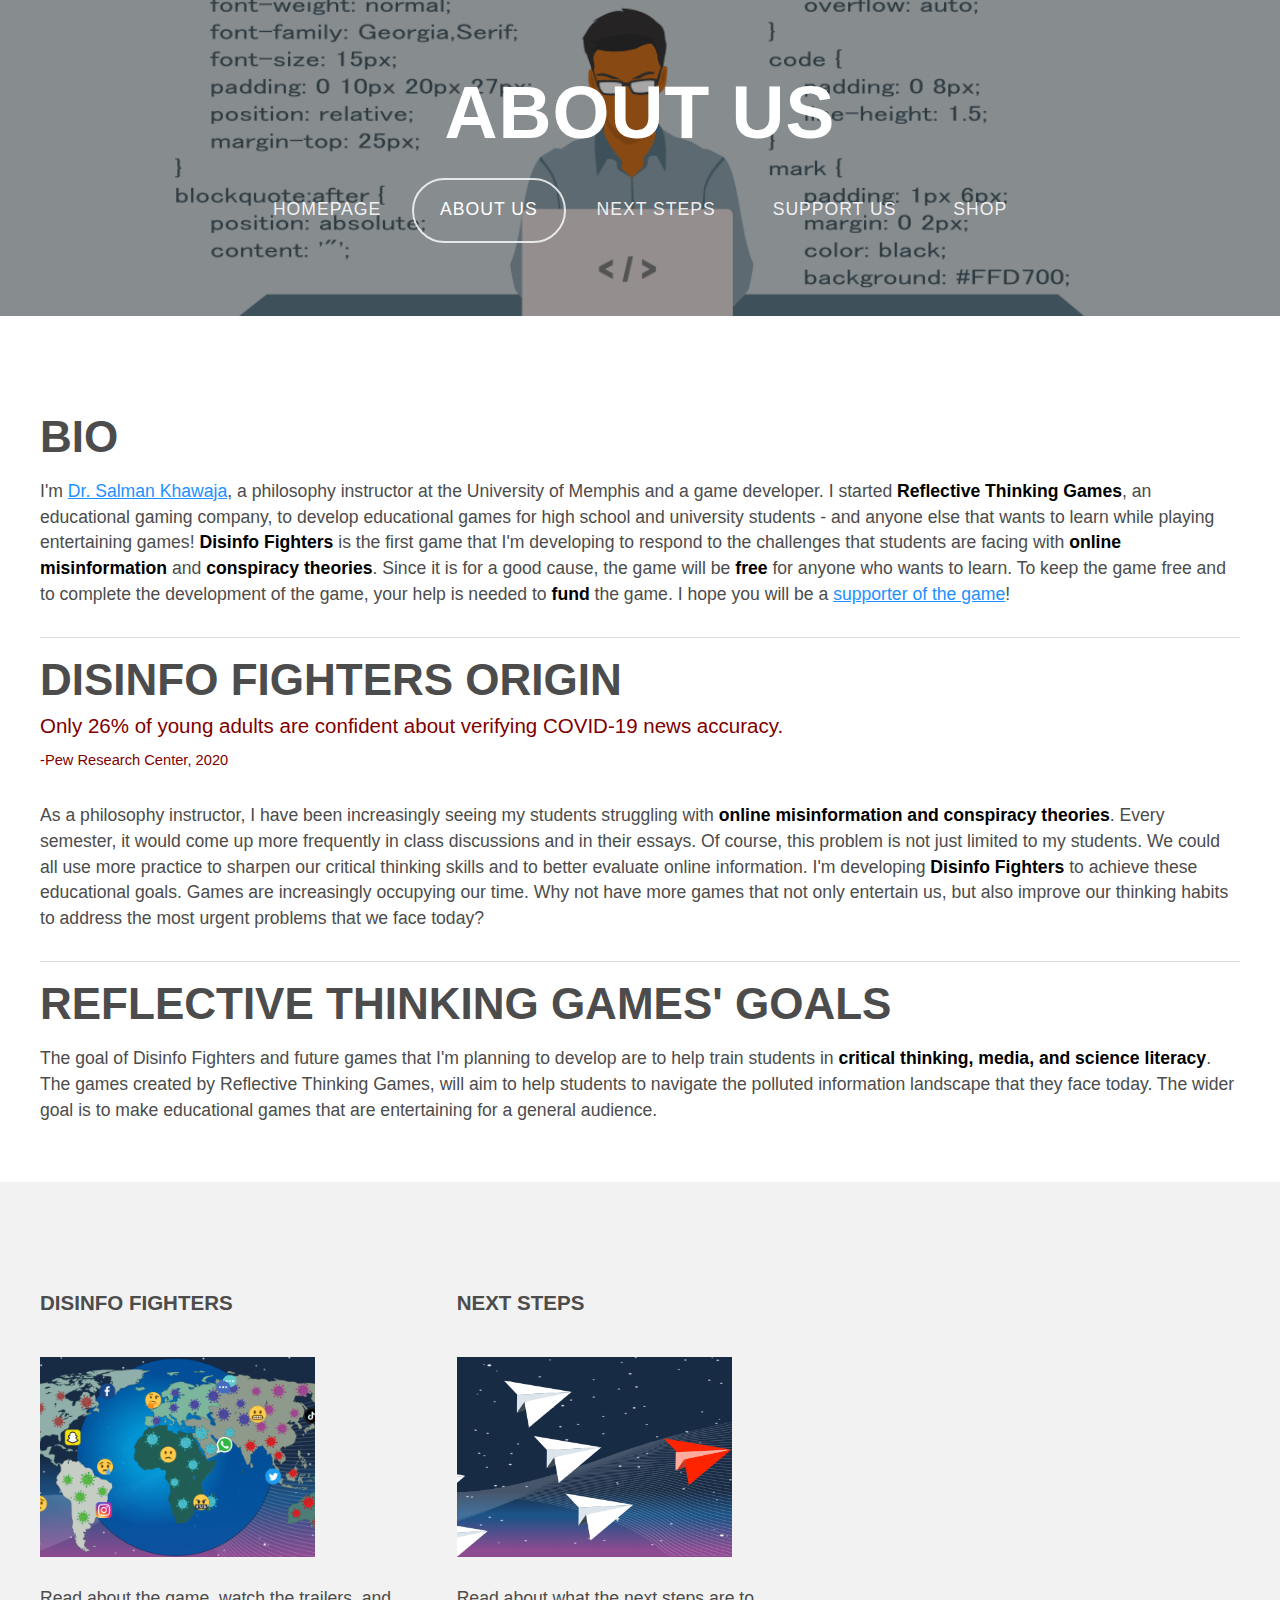
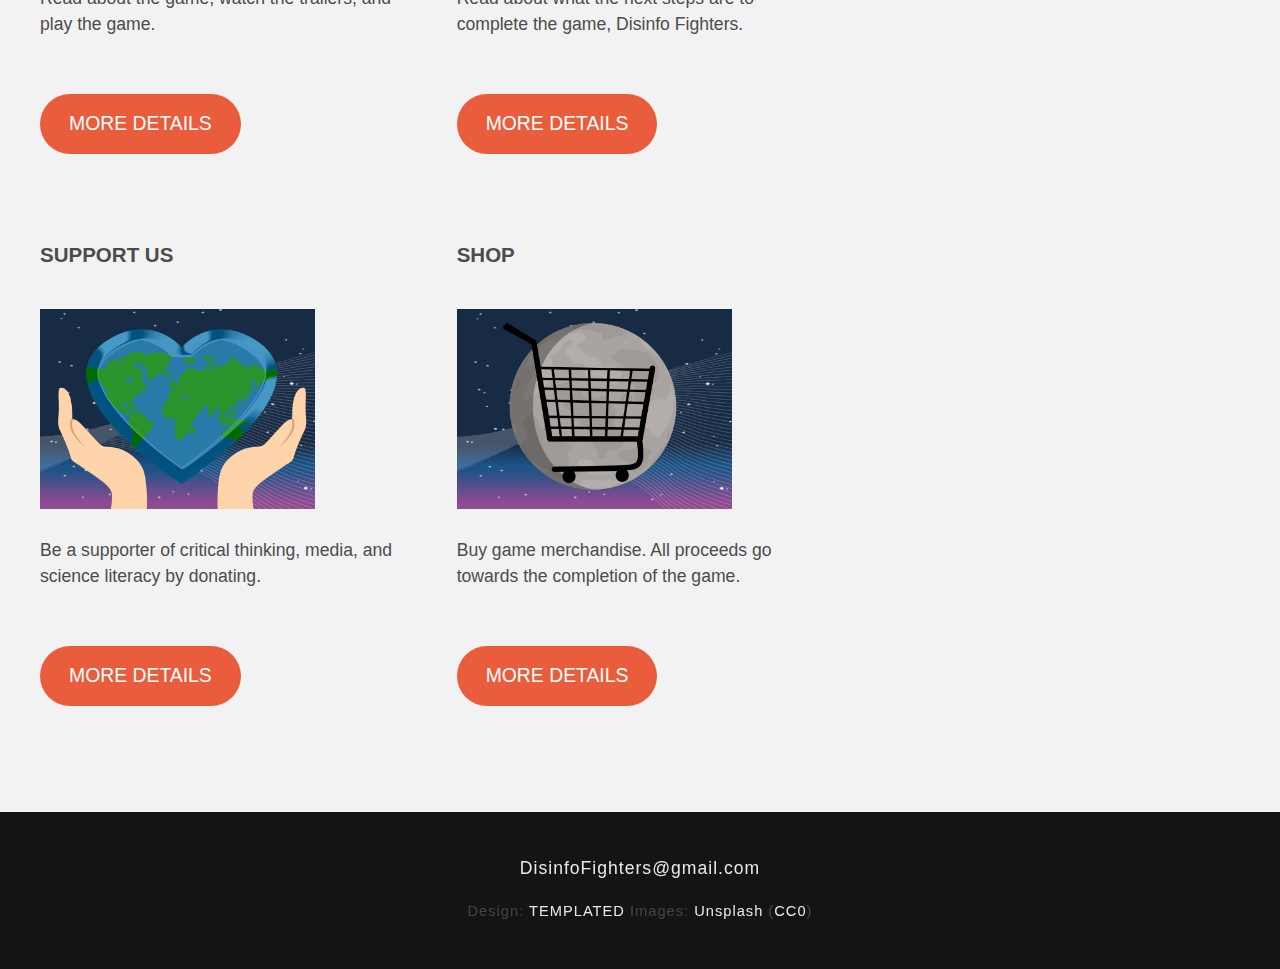
==== commit e132bd67: "Add files via upload" ====
--- a/about-us.html
+++ b/about-us.html
@@ -59,7 +59,7 @@
 							<header>
 								<h2>Bio</h2>
 							</header>
-							<p>I'm <a class="blue" href="https://www.memphis.edu/philosophy/people/bios/salman-khawaja.php">Dr. Salman Khawaja</a>, a philosophy instructor at the University of Memphis and a game developer. I started <b>Reflective Thinking Games</b>, a gaming studio, to develop educational games for high school and university students - and anyone else that wants to learn while playing entertaining games! <b>Disinfo Fighters</b> is the first game that I'm developing to respond to the challenges that students are facing with <b>online misinformation</b> and <b>conspiracy theories</b>. Since it is for a good cause, the game will be <b>free</b> for anyone who wants to learn. To keep the game free and to complete the development of the game, your help is needed to <b>fund</b> the game. I hope you will be a <a class="blue" href ="support-us.html">supporter of the game</a>!</p>
+							<p>I'm <a class="blue" href="https://www.memphis.edu/philosophy/people/bios/salman-khawaja.php">Dr. Salman Khawaja</a>, a philosophy instructor at the University of Memphis and a game developer. I started <b>Reflective Thinking Games</b>, an educational gaming company, to develop educational games for high school and university students - and anyone else that wants to learn while playing entertaining games! <b>Disinfo Fighters</b> is the first game that I'm developing to respond to the challenges that students are facing with <b>online misinformation</b> and <b>conspiracy theories</b>. Since it is for a good cause, the game will be <b>free</b> for anyone who wants to learn. To keep the game free and to complete the development of the game, your help is needed to <b>fund</b> the game. I hope you will be a <a class="blue" href ="support-us.html">supporter of the game</a>!</p>
 							
 							<hr class="hrSpace">
 							<header>
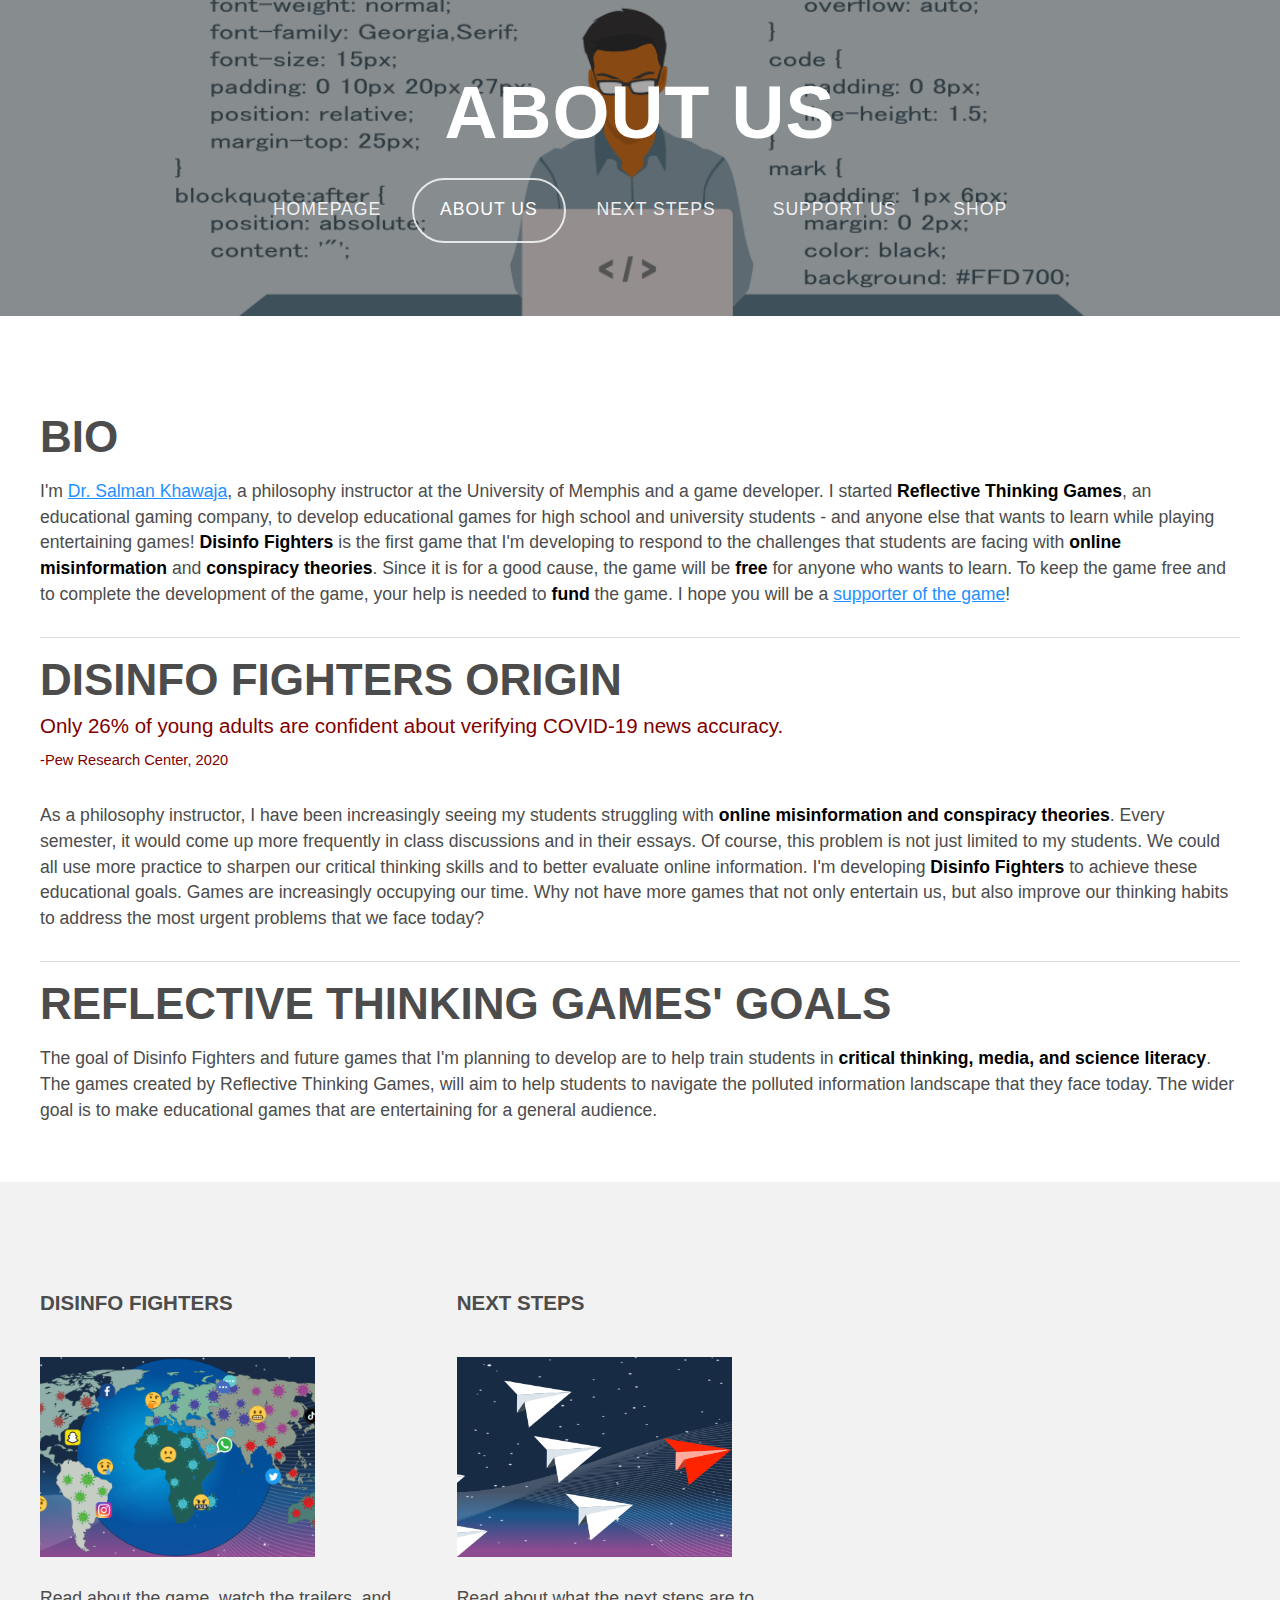
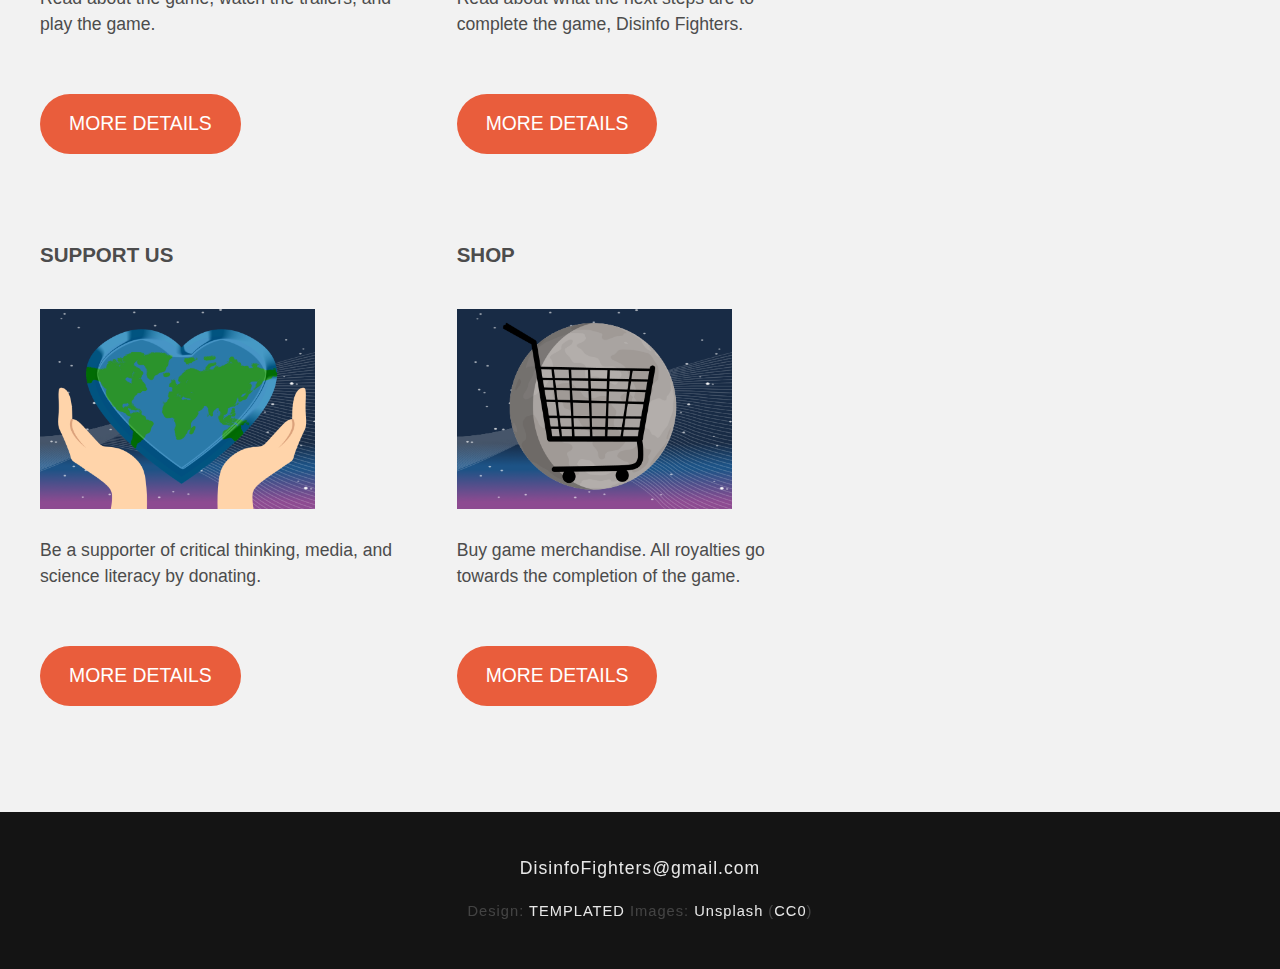
==== commit ea8d2030: "Add files via upload" ====
--- a/about-us.html
+++ b/about-us.html
@@ -42,7 +42,7 @@
 						<li class="active"><a href="about-us.html">About Us</a></li>
 						<li><a href="next-steps.html">Next Steps</a></li>
 						<li><a href="support-us.html">Support Us</a></li>
-						<li><a href="shop.html">Shop</a></li>
+						<li><a href="https://disinfo-fighters.printify.me/products">Shop</a></li>
 					</ul>
 				</nav>
 			</div>
@@ -115,9 +115,9 @@
 
 					<div class="4u">
 						<h2>Shop</h2>
-						<a href="shop.html" class="image full crop"><img src="images/ShoppingBanner1200x320.png" alt="A shopping cart set against the backdrop of the moon, symbolizing the opportunity to support the educational mission of the Disinfo Fighters game through merchandise purchase" /></a>
-						<p>Buy game merchandise. All proceeds go towards the completion of the game.</p>
-						<p><a href="shop.html" class="button">More Details</a></p>
+						<a href="https://disinfo-fighters.printify.me/products" class="image full crop"><img src="images/ShoppingBanner1200x320.png" alt="A shopping cart set against the backdrop of the moon, symbolizing the opportunity to support the educational mission of the Disinfo Fighters game through merchandise purchase" /></a>
+						<p>Buy game merchandise. All royalties go towards the completion of the game.</p>
+						<p><a href="https://disinfo-fighters.printify.me/products" class="button">More Details</a></p>
 					</div>
 				</div>
 				
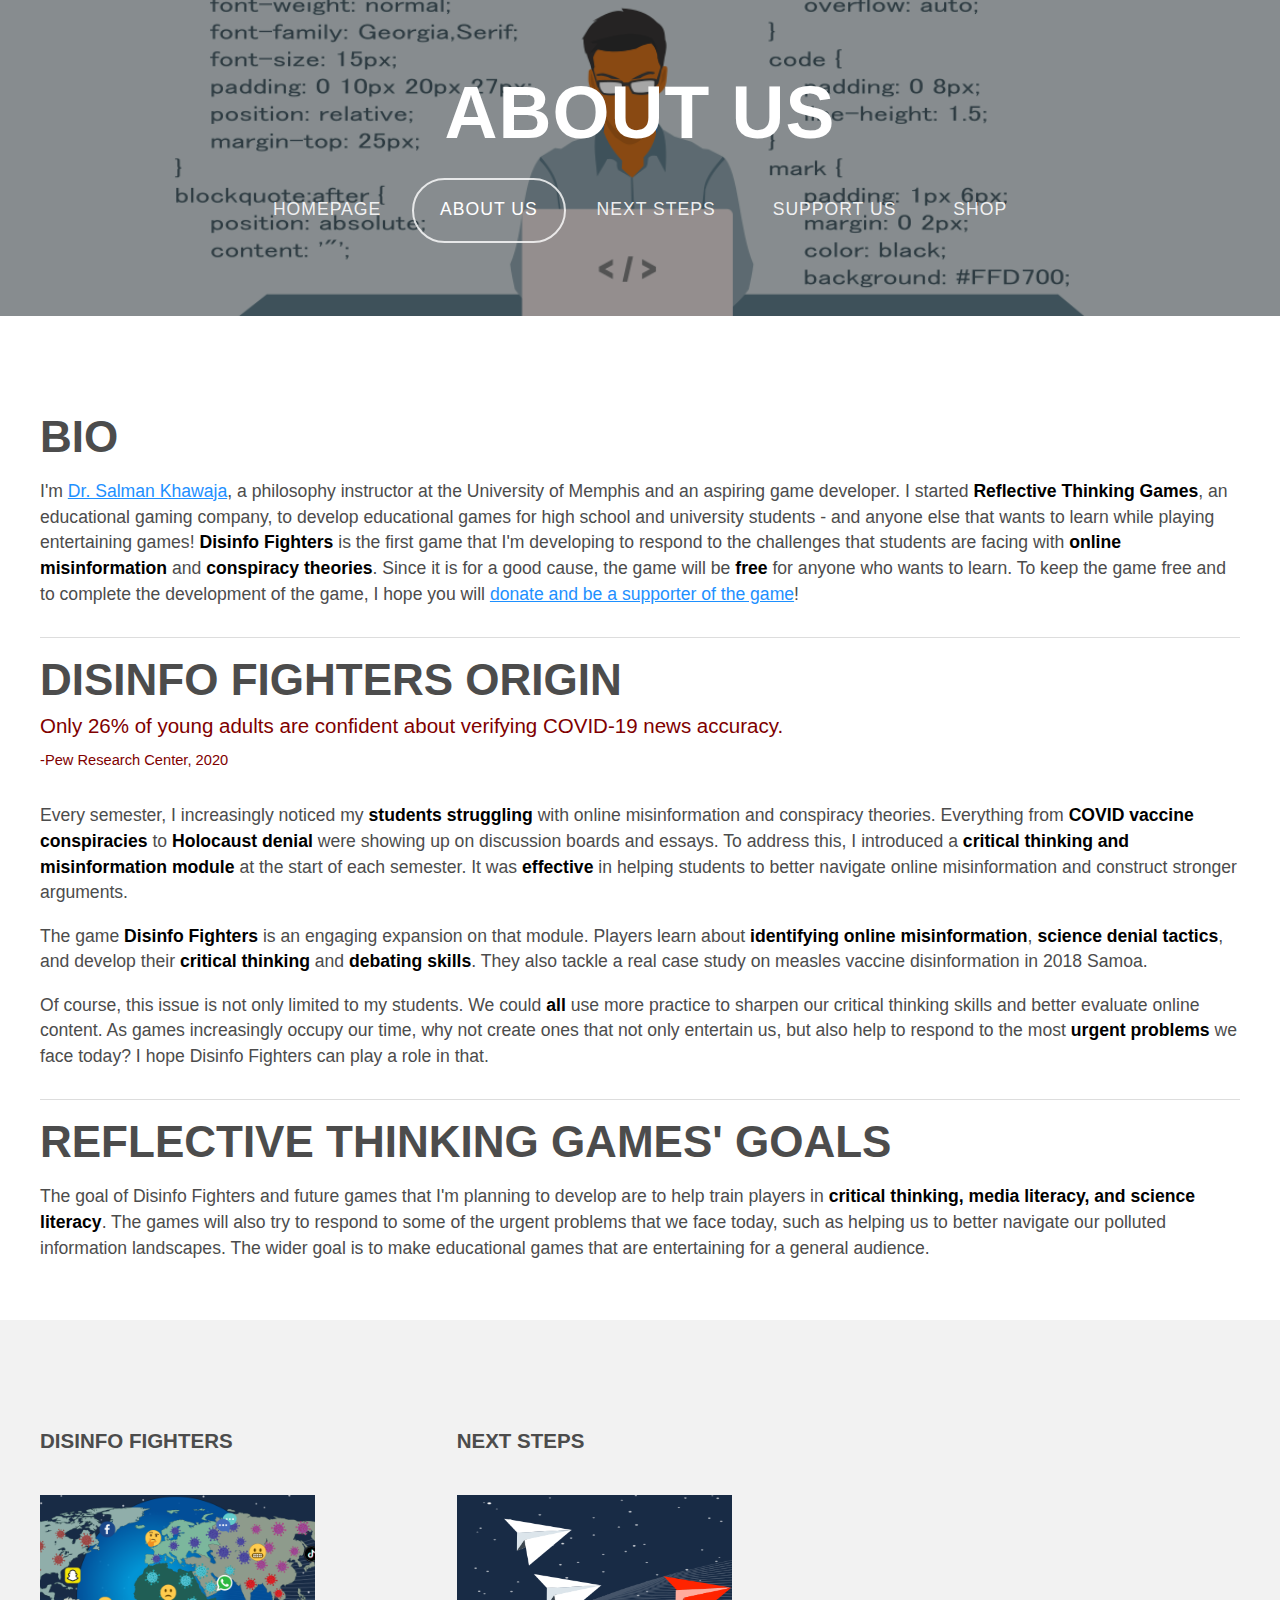
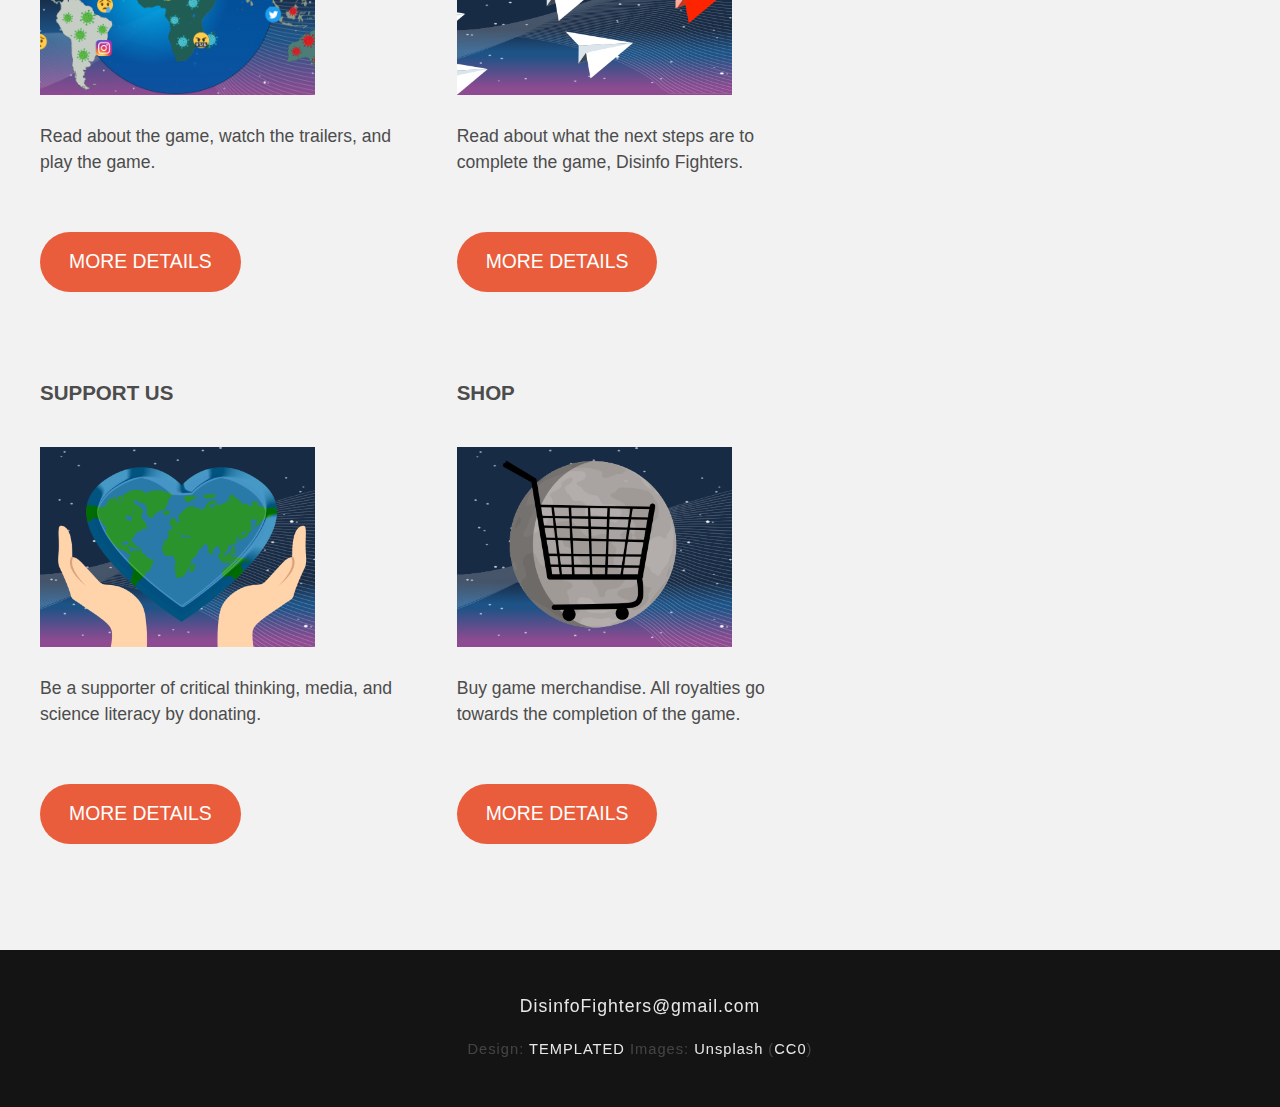
==== commit 1ed1e83c: "Add files via upload" ====
--- a/about-us.html
+++ b/about-us.html
@@ -59,7 +59,7 @@
 							<header>
 								<h2>Bio</h2>
 							</header>
-							<p>I'm <a class="blue" href="https://www.memphis.edu/philosophy/people/bios/salman-khawaja.php">Dr. Salman Khawaja</a>, a philosophy instructor at the University of Memphis and a game developer. I started <b>Reflective Thinking Games</b>, an educational gaming company, to develop educational games for high school and university students - and anyone else that wants to learn while playing entertaining games! <b>Disinfo Fighters</b> is the first game that I'm developing to respond to the challenges that students are facing with <b>online misinformation</b> and <b>conspiracy theories</b>. Since it is for a good cause, the game will be <b>free</b> for anyone who wants to learn. To keep the game free and to complete the development of the game, your help is needed to <b>fund</b> the game. I hope you will be a <a class="blue" href ="support-us.html">supporter of the game</a>!</p>
+							<p>I'm <a class="blue" href="https://www.memphis.edu/philosophy/people/bios/salman-khawaja.php">Dr. Salman Khawaja</a>, a philosophy instructor at the University of Memphis and an aspiring game developer. I started <b>Reflective Thinking Games</b>, an educational gaming company, to develop educational games for high school and university students - and anyone else that wants to learn while playing entertaining games! <b>Disinfo Fighters</b> is the first game that I'm developing to respond to the challenges that students are facing with <b>online misinformation</b> and <b>conspiracy theories</b>. Since it is for a good cause, the game will be <b>free</b> for anyone who wants to learn. To keep the game free and to complete the development of the game, I hope you will <a class="blue" href ="support-us.html">donate and be a supporter of the game</a>!</p>
 							
 							<hr class="hrSpace">
 							<header>
@@ -67,12 +67,16 @@
 								<span class="byline maroon">Only 26% of young adults are confident about verifying COVID-19 news accuracy.</span>
 								<span class="maroon">-Pew Research Center, 2020</span>
 							</header>
-							<p>As a philosophy instructor, I have been increasingly seeing my students struggling with <b>online misinformation and conspiracy theories</b>. Every semester, it would come up more frequently in class discussions and in their essays. Of course, this problem is not just limited to my students. We could all use more practice to sharpen our critical thinking skills and to better evaluate online information. I'm developing <b>Disinfo Fighters</b> to achieve these educational goals. Games are increasingly occupying our time. Why not have more games that not only entertain us, but also improve our thinking habits to address the most urgent problems that we face today? </p>
+                            <p>Every semester, I increasingly noticed my <b>students struggling</b> with online misinformation and conspiracy theories. Everything from <b>COVID vaccine conspiracies</b> to <b>Holocaust denial</b> were showing up on discussion boards and essays. To address this, I introduced a <b>critical thinking and misinformation module</b> at the start of each semester. It was <b>effective</b> in helping students to better navigate online misinformation and construct stronger arguments.</p> 
+
+                            <p>The game <b>Disinfo Fighters</b> is an engaging expansion on that module. Players learn about <b>identifying online misinformation</b>, <b>science denial tactics</b>, and develop their <b>critical thinking</b> and <b>debating skills</b>. They also tackle a real case study on measles vaccine disinformation in 2018 Samoa.</p>  
+
+                            <p>Of course, this issue is not only limited to my students. We could <b>all</b> use more practice to sharpen our critical thinking skills and better evaluate online content. As games increasingly occupy our time, why not create ones that not only entertain us, but also help to respond to the most <b>urgent problems</b> we face today? I hope Disinfo Fighters can play a role in that.</p>
 							<hr class="hrSpace">
 							<header>
 							<h2>Reflective Thinking Games' Goals</h2>
 							</header>
-							<p>The goal of Disinfo Fighters and future games that I'm planning to develop are to help train students in <b>critical thinking, media, and science literacy</b>. The games created by Reflective Thinking Games, will aim to help students to navigate the polluted information landscape that they face today. The wider goal is to make educational games that are entertaining for a general audience.</p>
+							<p>The goal of Disinfo Fighters and future games that I'm planning to develop are to help train players in <b>critical thinking, media literacy, and science literacy</b>. The games will also try to respond to some of the urgent problems that we face today, such as helping us to better navigate our polluted information landscapes. The wider goal is to make educational games that are entertaining for a general audience.</p>
 							
 						</section>
 					</div>
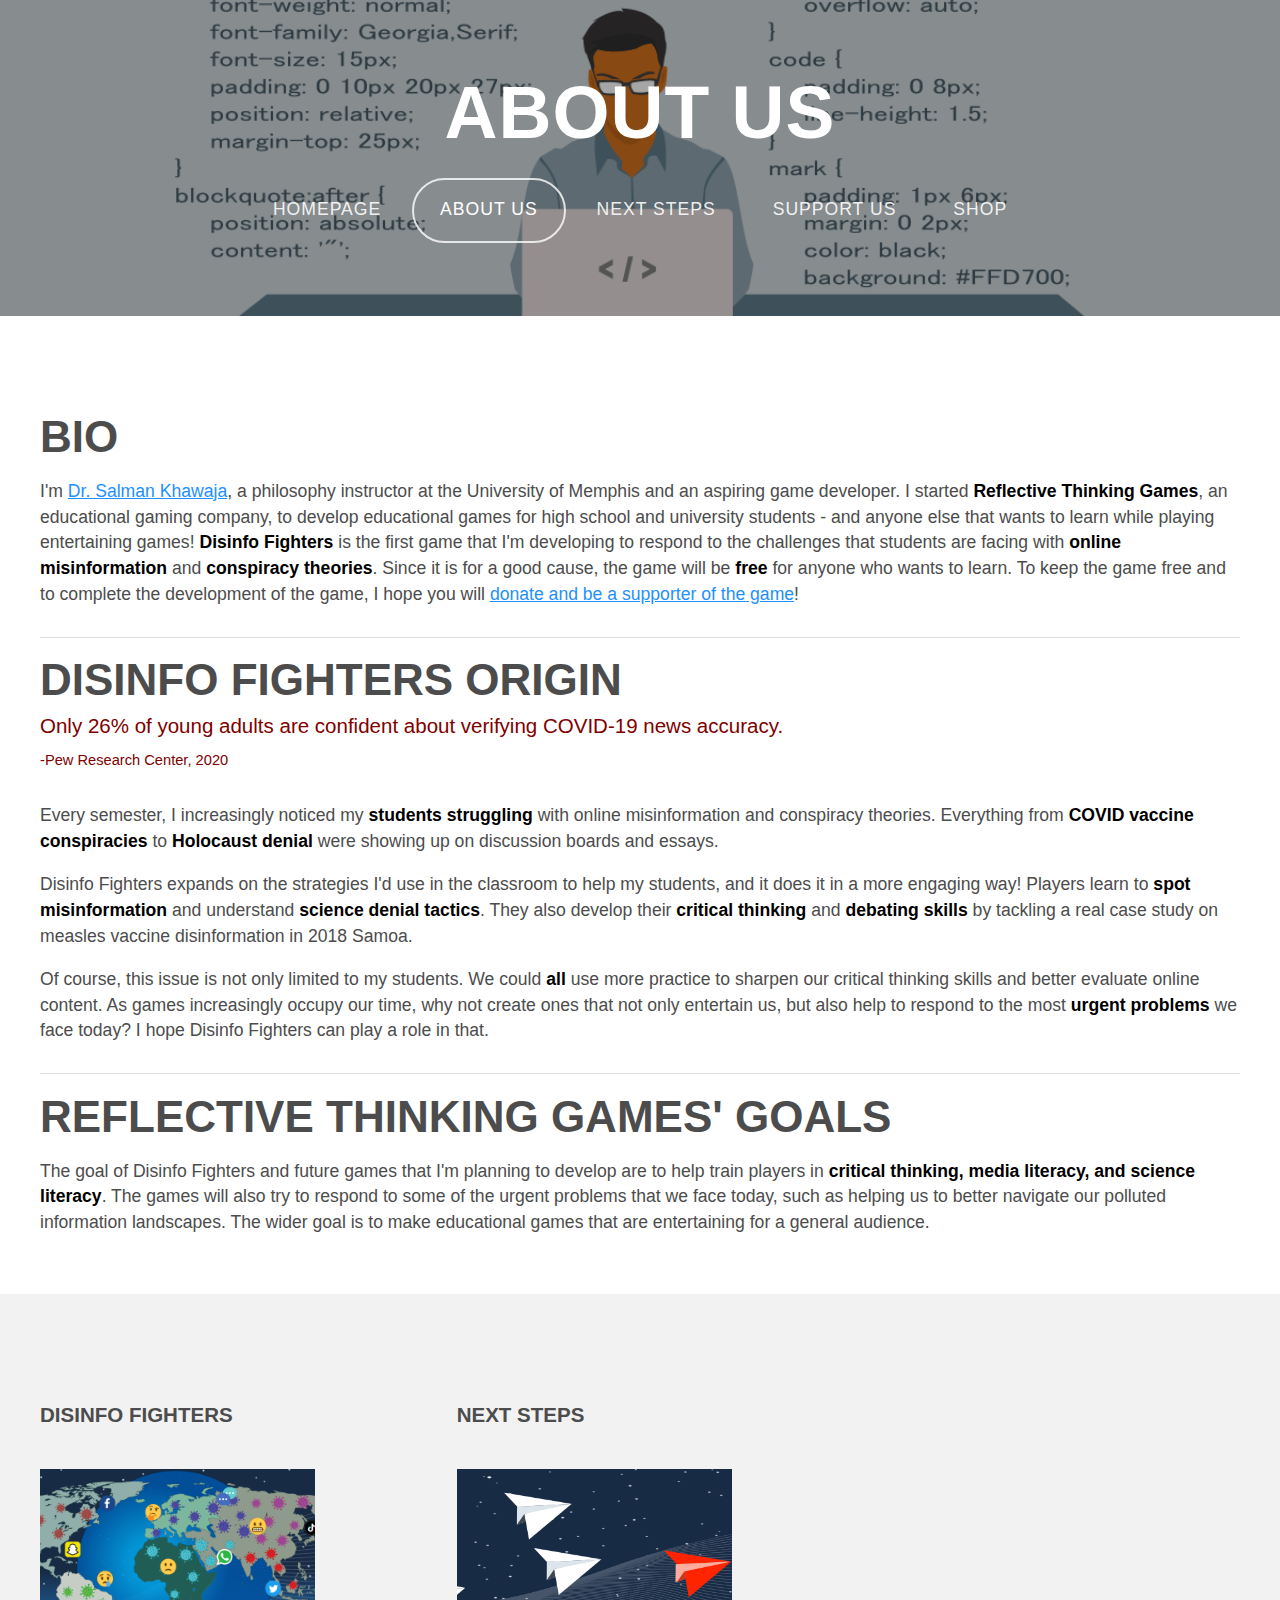
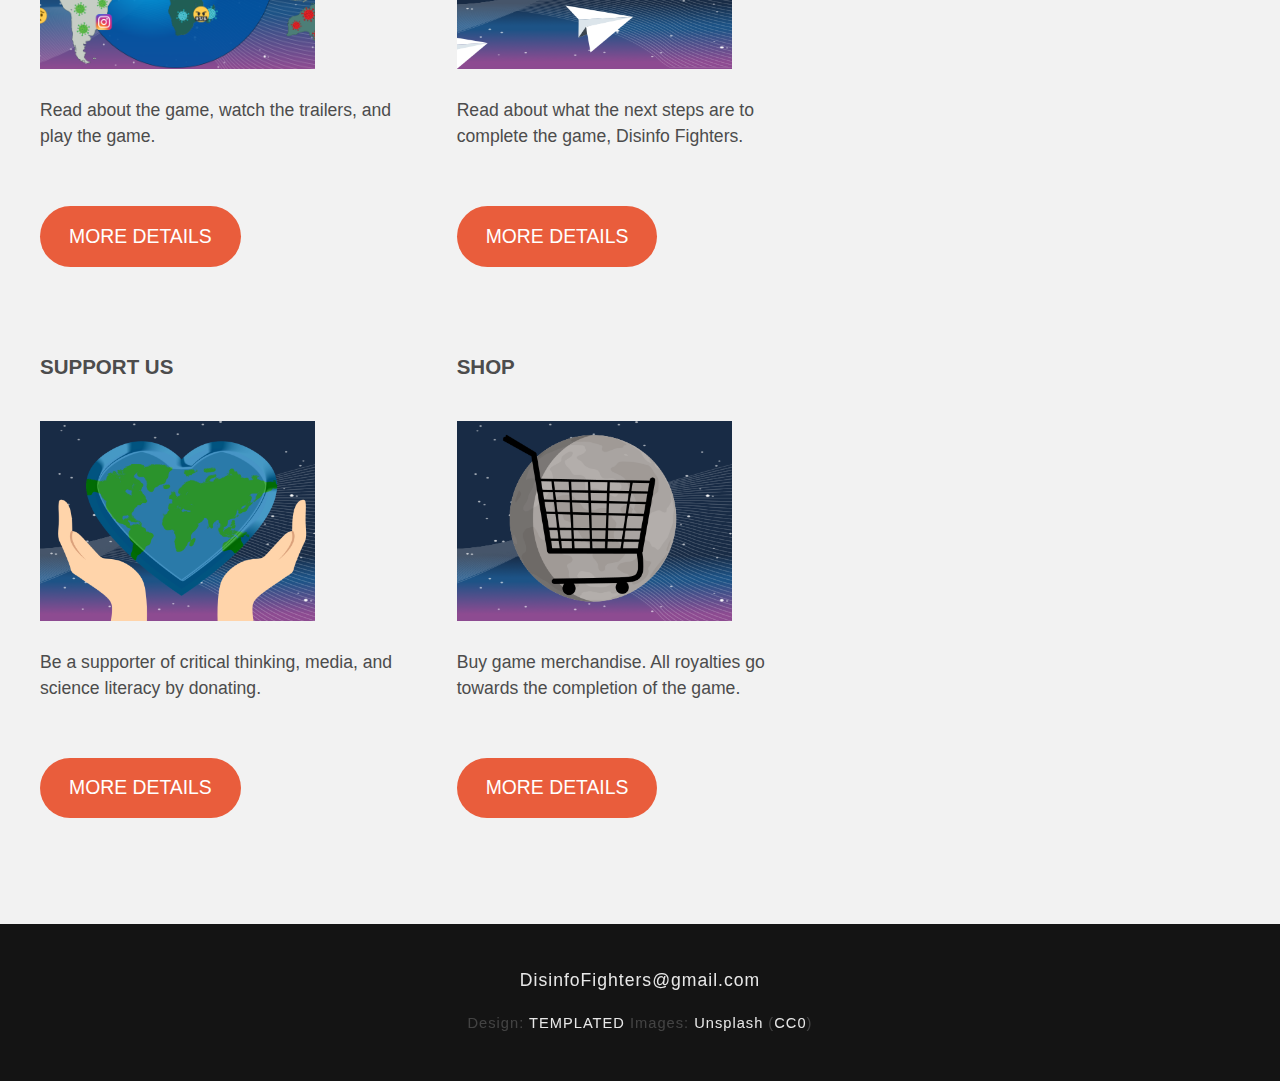
==== commit bd9f393d: "Add files via upload" ====
--- a/about-us.html
+++ b/about-us.html
@@ -67,9 +67,9 @@
 								<span class="byline maroon">Only 26% of young adults are confident about verifying COVID-19 news accuracy.</span>
 								<span class="maroon">-Pew Research Center, 2020</span>
 							</header>
-                            <p>Every semester, I increasingly noticed my <b>students struggling</b> with online misinformation and conspiracy theories. Everything from <b>COVID vaccine conspiracies</b> to <b>Holocaust denial</b> were showing up on discussion boards and essays. To address this, I introduced a <b>critical thinking and misinformation module</b> at the start of each semester. It was <b>effective</b> in helping students to better navigate online misinformation and construct stronger arguments.</p> 
+                            <p>Every semester, I increasingly noticed my <b>students struggling</b> with online misinformation and conspiracy theories. Everything from <b>COVID vaccine conspiracies</b> to <b>Holocaust denial</b> were showing up on discussion boards and essays.</p> 
 
-                            <p>The game <b>Disinfo Fighters</b> is an engaging expansion on that module. Players learn about <b>identifying online misinformation</b>, <b>science denial tactics</b>, and develop their <b>critical thinking</b> and <b>debating skills</b>. They also tackle a real case study on measles vaccine disinformation in 2018 Samoa.</p>  
+                            <p>Disinfo Fighters expands on the strategies I'd use in the classroom to help my students, and it does it in a more engaging way! Players learn to <b>spot misinformation</b> and understand <b>science denial tactics</b>. They also develop their <b>critical thinking</b> and <b>debating skills</b> by tackling a real case study on measles vaccine disinformation in 2018 Samoa.</p>  
 
                             <p>Of course, this issue is not only limited to my students. We could <b>all</b> use more practice to sharpen our critical thinking skills and better evaluate online content. As games increasingly occupy our time, why not create ones that not only entertain us, but also help to respond to the most <b>urgent problems</b> we face today? I hope Disinfo Fighters can play a role in that.</p>
 							<hr class="hrSpace">
